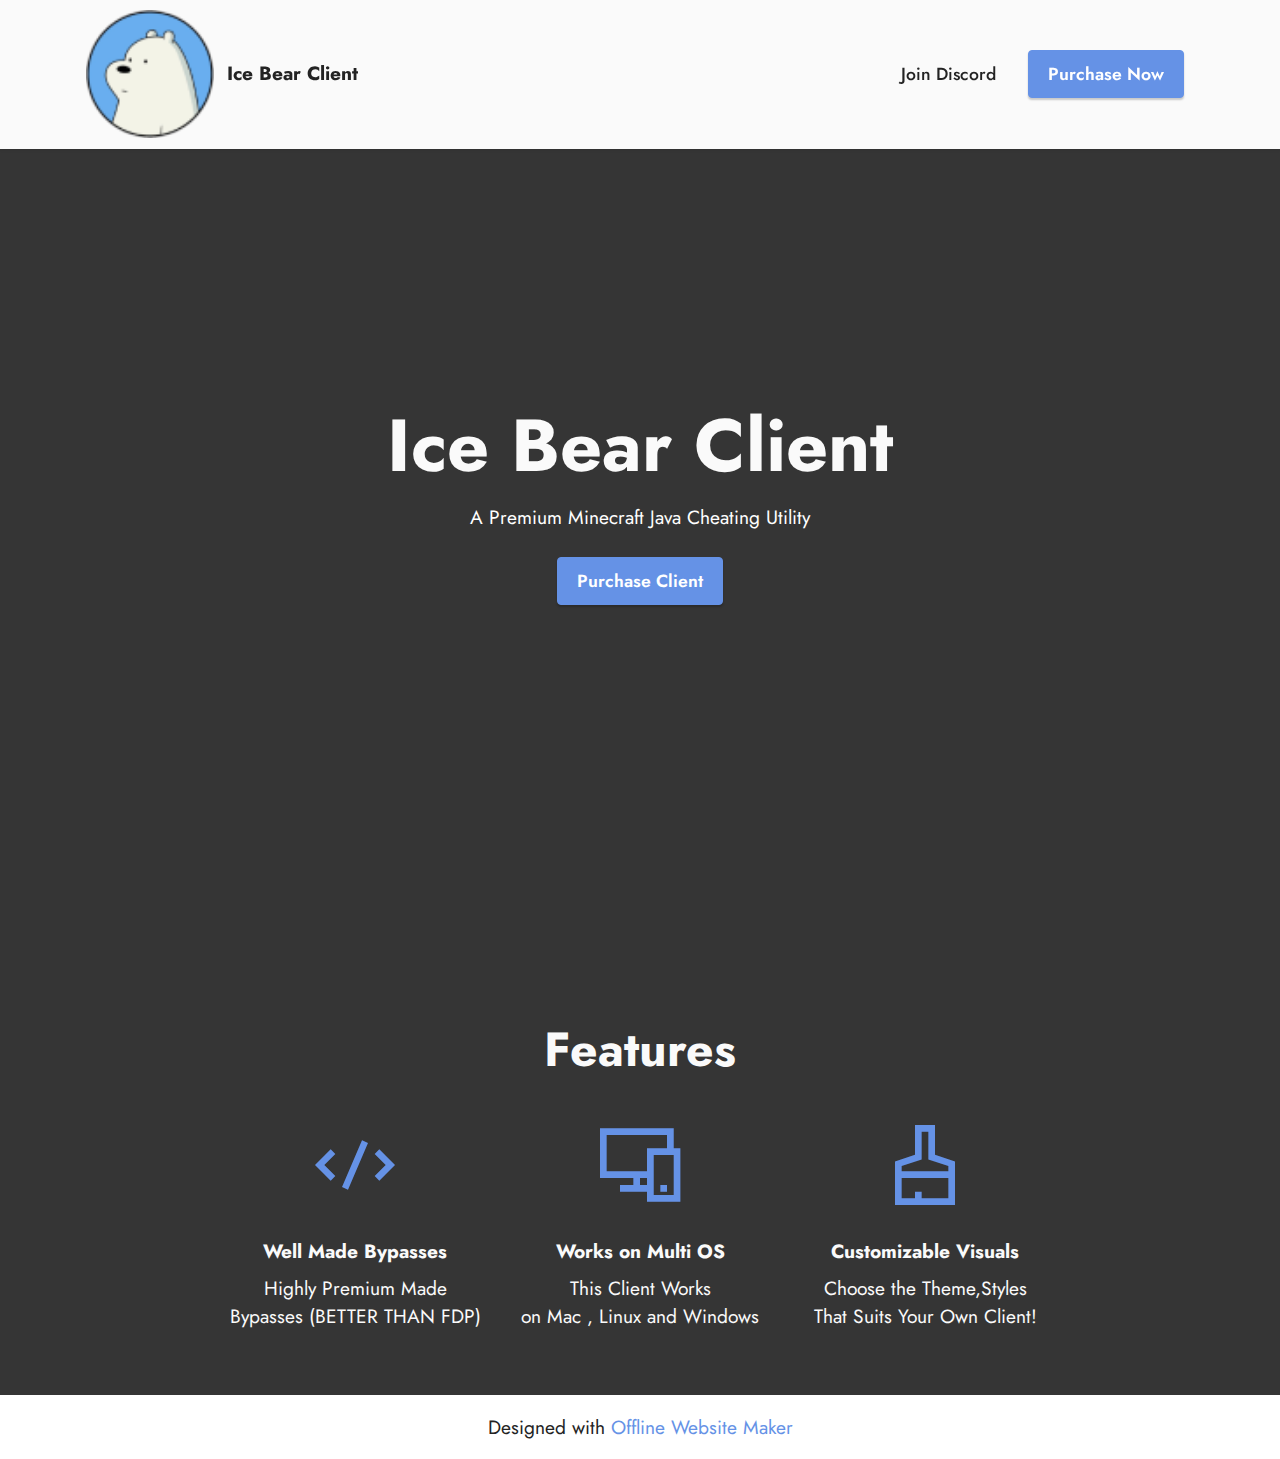
==== index.html @ 36e54847 "Version 1" ====
<!DOCTYPE html>
<html  >
<head>
  <!-- Site made with Mobirise Website Builder v5.7.12, https://mobirise.com -->
  <meta charset="UTF-8">
  <meta http-equiv="X-UA-Compatible" content="IE=edge">
  <meta name="generator" content="Mobirise v5.7.12, mobirise.com">
  <meta name="viewport" content="width=device-width, initial-scale=1, minimum-scale=1">
  <link rel="shortcut icon" href="assets/images/56476691-73x73.png" type="image/x-icon">
  <meta name="description" content="">
  
  
  <title>Home</title>
  <link rel="stylesheet" href="assets/web/assets/mobirise-icons2/mobirise2.css">
  <link rel="stylesheet" href="assets/bootstrap/css/bootstrap.min.css">
  <link rel="stylesheet" href="assets/bootstrap/css/bootstrap-grid.min.css">
  <link rel="stylesheet" href="assets/bootstrap/css/bootstrap-reboot.min.css">
  <link rel="stylesheet" href="assets/dropdown/css/style.css">
  <link rel="stylesheet" href="assets/socicon/css/styles.css">
  <link rel="stylesheet" href="assets/theme/css/style.css">
  <link rel="preload" href="https://fonts.googleapis.com/css?family=Jost:100,200,300,400,500,600,700,800,900,100i,200i,300i,400i,500i,600i,700i,800i,900i&display=swap" as="style" onload="this.onload=null;this.rel='stylesheet'">
  <noscript><link rel="stylesheet" href="https://fonts.googleapis.com/css?family=Jost:100,200,300,400,500,600,700,800,900,100i,200i,300i,400i,500i,600i,700i,800i,900i&display=swap"></noscript>
  <link rel="preload" as="style" href="assets/mobirise/css/mbr-additional.css"><link rel="stylesheet" href="assets/mobirise/css/mbr-additional.css" type="text/css">

  
  
  
</head>
<body>
  
  <section data-bs-version="5.1" class="menu menu2 cid-tvwC6hhgMy" once="menu" id="menu2-0">
    
    <nav class="navbar navbar-dropdown navbar-fixed-top navbar-expand-lg">
        <div class="container">
            <div class="navbar-brand">
                <span class="navbar-logo">
                    <a href="https://mobiri.se">
                        <img src="assets/images/56476691-73x73.png" alt="Mobirise Website Builder" style="height: 8rem;">
                    </a>
                </span>
                <span class="navbar-caption-wrap"><a class="navbar-caption text-black display-7" href="https://mobiri.se">Ice Bear Client</a></span>
            </div>
            <button class="navbar-toggler" type="button" data-toggle="collapse" data-bs-toggle="collapse" data-target="#navbarSupportedContent" data-bs-target="#navbarSupportedContent" aria-controls="navbarNavAltMarkup" aria-expanded="false" aria-label="Toggle navigation">
                <div class="hamburger">
                    <span></span>
                    <span></span>
                    <span></span>
                    <span></span>
                </div>
            </button>
            <div class="collapse navbar-collapse" id="navbarSupportedContent">
                <ul class="navbar-nav nav-dropdown" data-app-modern-menu="true"><li class="nav-item"><a class="nav-link link text-black text-primary display-4" href="https://discord.gg/3UrEkj6vFE">Join Discord</a>
                    </li></ul>
                
                <div class="navbar-buttons mbr-section-btn"><a class="btn btn-primary display-4" href="https://discord.gg/3UrEkj6vFE">Purchase Now</a></div>
            </div>
        </div>
    </nav>
</section>

<section data-bs-version="5.1" class="header4 cid-tvwCcwuKsb mbr-fullscreen" id="header4-1">

    
    
    <div class="container">
        <div class="row">
            <div class="content-wrap">
                <h1 class="mbr-section-title mbr-fonts-style mbr-white mb-3 display-1"><strong>Ice Bear Client</strong></h1>
                
                <p class="mbr-fonts-style mbr-text mbr-white mb-3 display-7">A Premium Minecraft Java Cheating Utility</p>

                <div class="mbr-section-btn"><a class="btn btn-primary display-4" href="https://discord.gg/3UrEkj6vFE">Purchase Client</a></div>
            </div>
        </div>
    </div>
</section>

<section data-bs-version="5.1" class="features1 cid-tvzM3BUqfu" id="features1-4">
    

    
    
    <div class="container">
        <div class="row">
            <div class="col-12 col-lg-9">
                <h3 class="mbr-section-title mbr-fonts-style align-center mb-0 display-2">
                    <strong>Features</strong></h3>
                
            </div>
        </div>
        <div class="row">
            <div class="card col-12 col-md-6 col-lg-3">
                <div class="card-wrapper">
                    <div class="card-box align-center">
                        <div class="iconfont-wrapper">
                            <span class="mbr-iconfont mobi-mbri-code mobi-mbri"></span>
                        </div>
                        <h5 class="card-title mbr-fonts-style display-7"><strong>Well Made Bypasses</strong></h5>
                        <p class="card-text mbr-fonts-style display-7">Highly Premium Made<br>Bypasses (BETTER THAN FDP)</p>
                    </div>
                </div>
            </div>
            <div class="card col-12 col-md-6 col-lg-3">
                <div class="card-wrapper">
                    <div class="card-box align-center">
                        <div class="iconfont-wrapper">
                            <span class="mbr-iconfont mobi-mbri-responsive-2 mobi-mbri"></span>
                        </div>
                        <h5 class="card-title mbr-fonts-style display-7"><strong>Works on Multi OS</strong></h5>
                        <p class="card-text mbr-fonts-style display-7">This Client Works<br>on Mac , Linux and Windows<br></p>
                    </div>
                </div>
            </div>
            <div class="card col-12 col-md-6 col-lg-3">
                <div class="card-wrapper">
                    <div class="card-box align-center">
                        <div class="iconfont-wrapper">
                            <span class="mbr-iconfont mobi-mbri-website-theme-2 mobi-mbri"></span>
                        </div>
                        <h5 class="card-title mbr-fonts-style display-7"><strong>Customizable Visuals</strong></h5>
                        <p class="card-text mbr-fonts-style display-7">Choose the Theme,Styles<br>That Suits Your Own Client!</p>
                    </div>
                </div>
            </div>
            
        </div>
    </div>
</section><section class="display-7" style="padding: 0;align-items: center;justify-content: center;flex-wrap: wrap;    align-content: center;display: flex;position: relative;height: 4rem;"><a href="https://mobiri.se/" style="flex: 1 1;height: 4rem;position: absolute;width: 100%;z-index: 1;"><img alt="" style="height: 4rem;" src="[data-uri]"></a><p style="margin: 0;text-align: center;" class="display-7">Designed with &#8204;</p><a style="z-index:1" href="https://mobirise.com/offline-website-builder.html">Offline Website Maker</a></section><script src="assets/bootstrap/js/bootstrap.bundle.min.js"></script>  <script src="assets/smoothscroll/smooth-scroll.js"></script>  <script src="assets/ytplayer/index.js"></script>  <script src="assets/dropdown/js/navbar-dropdown.js"></script>  <script src="assets/theme/js/script.js"></script>  
  
  
</body>
</html>
---- assets/web/assets/mobirise-icons2/mobirise2.css ----
@font-face {
  font-family: 'Moririse2';
  font-display: swap;
  src:  url('mobirise2.eot?f2bix4');
  src:  url('mobirise2.eot?f2bix4#iefix') format('embedded-opentype'),
    url('mobirise2.ttf?f2bix4') format('truetype'),
    url('mobirise2.woff?f2bix4') format('woff'),
    url('mobirise2.svg?f2bix4#mobirise2') format('svg');
  font-weight: normal;
  font-style: normal;
}

[class^="mobi-"], [class*=" mobi-"] {
  /* use !important to prevent issues with browser extensions that change fonts */
  font-family: 'Moririse2' !important;
  speak: none;
  font-style: normal;
  font-weight: normal;
  font-variant: normal;
  text-transform: none;
  line-height: 1;

  /* Better Font Rendering =========== */
  -webkit-font-smoothing: antialiased;
  -moz-osx-font-smoothing: grayscale;
}

.mobi-mbri-add-submenu:before {
  content: "\e900";
}
.mobi-mbri-alert:before {
  content: "\e901";
}
.mobi-mbri-align-center:before {
  content: "\e902";
}
.mobi-mbri-align-justify:before {
  content: "\e903";
}
.mobi-mbri-align-left:before {
  content: "\e904";
}
.mobi-mbri-align-right:before {
  content: "\e905";
}
.mobi-mbri-android:before {
  content: "\e906";
}
.mobi-mbri-apple:before {
  content: "\e907";
}
.mobi-mbri-arrow-down:before {
  content: "\e908";
}
.mobi-mbri-arrow-next:before {
  content: "\e909";
}
.mobi-mbri-arrow-prev:before {
  content: "\e90a";
}
.mobi-mbri-arrow-up:before {
  content: "\e90b";
}
.mobi-mbri-bold:before {
  content: "\e90c";
}
.mobi-mbri-bookmark:before {
  content: "\e90d";
}
.mobi-mbri-bootstrap:before {
  content: "\e90e";
}
.mobi-mbri-briefcase:before {
  content: "\e90f";
}
.mobi-mbri-browse:before {
  content: "\e910";
}
.mobi-mbri-bulleted-list:before {
  content: "\e911";
}
.mobi-mbri-calendar:before {
  content: "\e912";
}
.mobi-mbri-camera:before {
  content: "\e913";
}
.mobi-mbri-cart-add:before {
  content: "\e914";
}
.mobi-mbri-cart-full:before {
  content: "\e915";
}
.mobi-mbri-cash:before {
  content: "\e916";
}
.mobi-mbri-change-style:before {
  content: "\e917";
}
.mobi-mbri-chat:before {
  content: "\e918";
}
.mobi-mbri-clock:before {
  content: "\e919";
}
.mobi-mbri-close:before {
  content: "\e91a";
}
.mobi-mbri-cloud:before {
  content: "\e91b";
}
.mobi-mbri-code:before {
  content: "\e91c";
}
.mobi-mbri-contact-form:before {
  content: "\e91d";
}
.mobi-mbri-credit-card:before {
  content: "\e91e";
}
.mobi-mbri-cursor-click:before {
  content: "\e91f";
}
.mobi-mbri-cust-feedback:before {
  content: "\e920";
}
.mobi-mbri-database:before {
  content: "\e921";
}
.mobi-mbri-delivery:before {
  content: "\e922";
}
.mobi-mbri-desktop:before {
  content: "\e923";
}
.mobi-mbri-devices:before {
  content: "\e924";
}
.mobi-mbri-down:before {
  content: "\e925";
}
.mobi-mbri-download-2:before {
  content: "\e926";
}
.mobi-mbri-download:before {
  content: "\e927";
}
.mobi-mbri-drag-n-drop-2:before {
  content: "\e928";
}
.mobi-mbri-drag-n-drop:before {
  content: "\e929";
}
.mobi-mbri-edit-2:before {
  content: "\e92a";
}
.mobi-mbri-edit:before {
  content: "\e92b";
}
.mobi-mbri-error:before {
  content: "\e92c";
}
.mobi-mbri-extension:before {
  content: "\e92d";
}
.mobi-mbri-features:before {
  content: "\e92e";
}
.mobi-mbri-file:before {
  content: "\e92f";
}
.mobi-mbri-flag:before {
  content: "\e930";
}
.mobi-mbri-folder:before {
  content: "\e931";
}
.mobi-mbri-gift:before {
  content: "\e932";
}
.mobi-mbri-github:before {
  content: "\e933";
}
.mobi-mbri-globe-2:before {
  content: "\e934";
}
.mobi-mbri-globe:before {
  content: "\e935";
}
.mobi-mbri-growing-chart:before {
  content: "\e936";
}
.mobi-mbri-hearth:before {
  content: "\e937";
}
.mobi-mbri-help:before {
  content: "\e938";
}
.mobi-mbri-home:before {
  content: "\e939";
}
.mobi-mbri-hot-cup:before {
  content: "\e93a";
}
.mobi-mbri-idea:before {
  content: "\e93b";
}
.mobi-mbri-image-gallery:before {
  content: "\e93c";
}
.mobi-mbri-image-slider:before {
  content: "\e93d";
}
.mobi-mbri-info:before {
  content: "\e93e";
}
.mobi-mbri-italic:before {
  content: "\e93f";
}
.mobi-mbri-key:before {
  content: "\e940";
}
.mobi-mbri-laptop:before {
  content: "\e941";
}
.mobi-mbri-layers:before {
  content: "\e942";
}
.mobi-mbri-left-right:before {
  content: "\e943";
}
.mobi-mbri-left:before {
  content: "\e944";
}
.mobi-mbri-letter:before {
  content: "\e945";
}
.mobi-mbri-like:before {
  content: "\e946";
}
.mobi-mbri-link:before {
  content: "\e947";
}
.mobi-mbri-lock:before {
  content: "\e948";
}
.mobi-mbri-login:before {
  content: "\e949";
}
.mobi-mbri-logout:before {
  content: "\e94a";
}
.mobi-mbri-magic-stick:before {
  content: "\e94b";
}
.mobi-mbri-map-pin:before {
  content: "\e94c";
}
.mobi-mbri-menu:before {
  content: "\e94d";
}
.mobi-mbri-mobile-2:before {
  content: "\e94e";
}
.mobi-mbri-mobile-horizontal:before {
  content: "\e94f";
}
.mobi-mbri-mobile:before {
  content: "\e950";
}
.mobi-mbri-mobirise:before {
  content: "\e951";
}
.mobi-mbri-more-horizontal:before {
  content: "\e952";
}
.mobi-mbri-more-vertical:before {
  content: "\e953";
}
.mobi-mbri-music:before {
  content: "\e954";
}
.mobi-mbri-new-file:before {
  content: "\e955";
}
.mobi-mbri-numbered-list:before {
  content: "\e956";
}
.mobi-mbri-opened-folder:before {
  content: "\e957";
}
.mobi-mbri-pages:before {
  content: "\e958";
}
.mobi-mbri-paper-plane:before {
  content: "\e959";
}
.mobi-mbri-paperclip:before {
  content: "\e95a";
}
.mobi-mbri-phone:before {
  content: "\e95b";
}
.mobi-mbri-photo:before {
  content: "\e95c";
}
.mobi-mbri-photos:before {
  content: "\e95d";
}
.mobi-mbri-pin:before {
  content: "\e95e";
}
.mobi-mbri-play:before {
  content: "\e95f";
}
.mobi-mbri-plus:before {
  content: "\e960";
}
.mobi-mbri-preview:before {
  content: "\e961";
}
.mobi-mbri-print:before {
  content: "\e962";
}
.mobi-mbri-protect:before {
  content: "\e963";
}
.mobi-mbri-question:before {
  content: "\e964";
}
.mobi-mbri-quote-left:before {
  content: "\e965";
}
.mobi-mbri-quote-right:before {
  content: "\e966";
}
.mobi-mbri-redo:before {
  content: "\e967";
}
.mobi-mbri-refresh:before {
  content: "\e968";
}
.mobi-mbri-responsive-2:before {
  content: "\e969";
}
.mobi-mbri-responsive:before {
  content: "\e96a";
}
.mobi-mbri-right:before {
  content: "\e96b";
}
.mobi-mbri-rocket:before {
  content: "\e96c";
}
.mobi-mbri-sad-face:before {
  content: "\e96d";
}
.mobi-mbri-sale:before {
  content: "\e96e";
}
.mobi-mbri-save:before {
  content: "\e96f";
}
.mobi-mbri-search:before {
  content: "\e970";
}
.mobi-mbri-setting-2:before {
  content: "\e971";
}
.mobi-mbri-setting-3:before {
  content: "\e972";
}
.mobi-mbri-setting:before {
  content: "\e973";
}
.mobi-mbri-share:before {
  content: "\e974";
}
.mobi-mbri-shopping-bag:before {
  content: "\e975";
}
.mobi-mbri-shopping-basket:before {
  content: "\e976";
}
.mobi-mbri-shopping-cart:before {
  content: "\e977";
}
.mobi-mbri-sites:before {
  content: "\e978";
}
.mobi-mbri-smile-face:before {
  content: "\e979";
}
.mobi-mbri-speed:before {
  content: "\e97a";
}
.mobi-mbri-star:before {
  content: "\e97b";
}
.mobi-mbri-success:before {
  content: "\e97c";
}
.mobi-mbri-sun:before {
  content: "\e97d";
}
.mobi-mbri-sun2:before {
  content: "\e97e";
}
.mobi-mbri-tablet-vertical:before {
  content: "\e97f";
}
.mobi-mbri-tablet:before {
  content: "\e980";
}
.mobi-mbri-target:before {
  content: "\e981";
}
.mobi-mbri-timer:before {
  content: "\e982";
}
.mobi-mbri-to-ftp:before {
  content: "\e983";
}
.mobi-mbri-to-local-drive:before {
  content: "\e984";
}
.mobi-mbri-touch-swipe:before {
  content: "\e985";
}
.mobi-mbri-touch:before {
  content: "\e986";
}
.mobi-mbri-trash:before {
  content: "\e987";
}
.mobi-mbri-underline:before {
  content: "\e988";
}
.mobi-mbri-undo:before {
  content: "\e989";
}
.mobi-mbri-unlink:before {
  content: "\e98a";
}
.mobi-mbri-unlock:before {
  content: "\e98b";
}
.mobi-mbri-up-down:before {
  content: "\e98c";
}
.mobi-mbri-up:before {
  content: "\e98d";
}
.mobi-mbri-update:before {
  content: "\e98e";
}
.mobi-mbri-upload-2:before {
  content: "\e98f";
}
.mobi-mbri-upload:before {
  content: "\e990";
}
.mobi-mbri-user-2:before {
  content: "\e991";
}
.mobi-mbri-user:before {
  content: "\e992";
}
.mobi-mbri-users:before {
  content: "\e993";
}
.mobi-mbri-video-play:before {
  content: "\e994";
}
.mobi-mbri-video:before {
  content: "\e995";
}
.mobi-mbri-watch:before {
  content: "\e996";
}
.mobi-mbri-website-theme-2:before {
  content: "\e997";
}
.mobi-mbri-website-theme:before {
  content: "\e998";
}
.mobi-mbri-wifi:before {
  content: "\e999";
}
.mobi-mbri-windows:before {
  content: "\e99a";
}
.mobi-mbri-zoom-in:before {
  content: "\e99b";
}
.mobi-mbri-zoom-out:before {
  content: "\e99c";
}
---- assets/dropdown/css/style.css ----
.navbar-dropdown {
  left: 0;
  padding: 0;
  position: absolute;
  right: 0;
  top: 0;
  transition: all 0.45s ease;
  z-index: 1030;
  background: #282828; }
  .navbar-dropdown .navbar-logo {
    margin-right: 0.8rem;
    transition: margin 0.3s ease-in-out;
    vertical-align: middle; }
    .navbar-dropdown .navbar-logo img {
      height: 3.125rem;
      transition: all 0.3s ease-in-out; }
    .navbar-dropdown .navbar-logo.mbr-iconfont {
      font-size: 3.125rem;
      line-height: 3.125rem; }
  .navbar-dropdown .navbar-caption {
    font-weight: 700;
    white-space: normal;
    vertical-align: -4px;
    line-height: 3.125rem !important; }
    .navbar-dropdown .navbar-caption, .navbar-dropdown .navbar-caption:hover {
      color: inherit;
      text-decoration: none; }
  .navbar-dropdown .mbr-iconfont + .navbar-caption {
    vertical-align: -1px; }
  .navbar-dropdown.navbar-fixed-top {
    position: fixed; }
  .navbar-dropdown .navbar-brand span {
    vertical-align: -4px; }
  .navbar-dropdown.bg-color.transparent {
    background: none; }
  .navbar-dropdown.navbar-short .navbar-brand {
    padding: 0.625rem 0; }
    .navbar-dropdown.navbar-short .navbar-brand span {
      vertical-align: -1px; }
  .navbar-dropdown.navbar-short .navbar-caption {
    line-height: 2.375rem !important;
    vertical-align: -2px; }
  .navbar-dropdown.navbar-short .navbar-logo {
    margin-right: 0.5rem; }
    .navbar-dropdown.navbar-short .navbar-logo img {
      height: 2.375rem; }
    .navbar-dropdown.navbar-short .navbar-logo.mbr-iconfont {
      font-size: 2.375rem;
      line-height: 2.375rem; }
  .navbar-dropdown.navbar-short .mbr-table-cell {
    height: 3.625rem; }
  .navbar-dropdown .navbar-close {
    left: 0.6875rem;
    position: fixed;
    top: 0.75rem;
    z-index: 1000; }
  .navbar-dropdown .hamburger-icon {
    content: "";
    display: inline-block;
    vertical-align: middle;
    width: 16px;
    -webkit-box-shadow: 0 -6px 0 1px #282828,0 0 0 1px #282828,0 6px 0 1px #282828;
    -moz-box-shadow: 0 -6px 0 1px #282828,0 0 0 1px #282828,0 6px 0 1px #282828;
    box-shadow: 0 -6px 0 1px #282828,0 0 0 1px #282828,0 6px 0 1px #282828; }

.dropdown-menu .dropdown-toggle[data-toggle="dropdown-submenu"]::after {
  border-bottom: 0.35em solid transparent;
  border-left: 0.35em solid;
  border-right: 0;
  border-top: 0.35em solid transparent;
  margin-left: 0.3rem; }

.dropdown-menu .dropdown-item:focus {
  outline: 0; }

.nav-dropdown {
  font-size: 0.75rem;
  font-weight: 500;
  height: auto !important; }
  .nav-dropdown .nav-btn {
    padding-left: 1rem; }
  .nav-dropdown .link {
    margin: .667em 1.667em;
    font-weight: 500;
    padding: 0;
    transition: color .2s ease-in-out; }
    .nav-dropdown .link.dropdown-toggle {
      margin-right: 2.583em; }
      .nav-dropdown .link.dropdown-toggle::after {
        margin-left: .25rem;
        border-top: 0.35em solid;
        border-right: 0.35em solid transparent;
        border-left: 0.35em solid transparent;
        border-bottom: 0; }
      .nav-dropdown .link.dropdown-toggle[aria-expanded="true"] {
        margin: 0;
        padding: 0.667em 3.263em  0.667em 1.667em; }
  .nav-dropdown .link::after,
  .nav-dropdown .dropdown-item::after {
    color: inherit; }
  .nav-dropdown .btn {
    font-size: 0.75rem;
    font-weight: 700;
    letter-spacing: 0;
    margin-bottom: 0;
    padding-left: 1.25rem;
    padding-right: 1.25rem; }
  .nav-dropdown .dropdown-menu {
    border-radius: 0;
    border: 0;
    left: 0;
    margin: 0;
    padding-bottom: 1.25rem;
    padding-top: 1.25rem;
    position: relative; }
  .nav-dropdown .dropdown-submenu {
    margin-left: 0.125rem;
    top: 0; }
  .nav-dropdown .dropdown-item {
    font-weight: 500;
    line-height: 2;
    padding: 0.3846em 4.615em 0.3846em 1.5385em;
    position: relative;
    transition: color .2s ease-in-out, background-color .2s ease-in-out; }
    .nav-dropdown .dropdown-item::after {
      margin-top: -0.3077em;
      position: absolute;
      right: 1.1538em;
      top: 50%; }
    .nav-dropdown .dropdown-item:focus, .nav-dropdown .dropdown-item:hover {
      background: none; }

@media (max-width: 767px) {
  .nav-dropdown.navbar-toggleable-sm {
    bottom: 0;
    display: none;
    left: 0;
    overflow-x: hidden;
    position: fixed;
    top: 0;
    transform: translateX(-100%);
    -ms-transform: translateX(-100%);
    -webkit-transform: translateX(-100%);
    width: 18.75rem;
    z-index: 999; } }
.nav-dropdown.navbar-toggleable-xl {
  bottom: 0;
  display: none;
  left: 0;
  overflow-x: hidden;
  position: fixed;
  top: 0;
  transform: translateX(-100%);
  -ms-transform: translateX(-100%);
  -webkit-transform: translateX(-100%);
  width: 18.75rem;
  z-index: 999; }

.nav-dropdown-sm {
  display: block !important;
  overflow-x: hidden;
  overflow: auto;
  padding-top: 3.875rem; }
  .nav-dropdown-sm::after {
    content: "";
    display: block;
    height: 3rem;
    width: 100%; }
  .nav-dropdown-sm.collapse.in ~ .navbar-close {
    display: block !important; }
  .nav-dropdown-sm.collapsing, .nav-dropdown-sm.collapse.in {
    transform: translateX(0);
    -ms-transform: translateX(0);
    -webkit-transform: translateX(0);
    transition: all 0.25s ease-out;
    -webkit-transition: all 0.25s ease-out;
    background: #282828; }
  .nav-dropdown-sm.collapsing[aria-expanded="false"] {
    transform: translateX(-100%);
    -ms-transform: translateX(-100%);
    -webkit-transform: translateX(-100%); }
  .nav-dropdown-sm .nav-item {
    display: block;
    margin-left: 0 !important;
    padding-left: 0; }
  .nav-dropdown-sm .link,
  .nav-dropdown-sm .dropdown-item {
    border-top: 1px dotted rgba(255, 255, 255, 0.1);
    font-size: 0.8125rem;
    line-height: 1.6;
    margin: 0 !important;
    padding: 0.875rem 2.4rem 0.875rem 1.5625rem !important;
    position: relative;
    white-space: normal; }
    .nav-dropdown-sm .link:focus, .nav-dropdown-sm .link:hover,
    .nav-dropdown-sm .dropdown-item:focus,
    .nav-dropdown-sm .dropdown-item:hover {
      background: rgba(0, 0, 0, 0.2) !important;
      color: #c0a375; }
  .nav-dropdown-sm .nav-btn {
    position: relative;
    padding: 1.5625rem 1.5625rem 0 1.5625rem; }
    .nav-dropdown-sm .nav-btn::before {
      border-top: 1px dotted rgba(255, 255, 255, 0.1);
      content: "";
      left: 0;
      position: absolute;
      top: 0;
      width: 100%; }
    .nav-dropdown-sm .nav-btn + .nav-btn {
      padding-top: 0.625rem; }
      .nav-dropdown-sm .nav-btn + .nav-btn::before {
        display: none; }
  .nav-dropdown-sm .btn {
    padding: 0.625rem 0; }
  .nav-dropdown-sm .dropdown-toggle[data-toggle="dropdown-submenu"]::after {
    margin-left: .25rem;
    border-top: 0.35em solid;
    border-right: 0.35em solid transparent;
    border-left: 0.35em solid transparent;
    border-bottom: 0; }
  .nav-dropdown-sm .dropdown-toggle[data-toggle="dropdown-submenu"][aria-expanded="true"]::after {
    border-top: 0;
    border-right: 0.35em solid transparent;
    border-left: 0.35em solid transparent;
    border-bottom: 0.35em solid; }
  .nav-dropdown-sm .dropdown-menu {
    margin: 0;
    padding: 0;
    position: relative;
    top: 0;
    left: 0;
    width: 100%;
    border: 0;
    float: none;
    border-radius: 0;
    background: none; }
  .nav-dropdown-sm .dropdown-submenu {
    left: 100%;
    margin-left: 0.125rem;
    margin-top: -1.25rem;
    top: 0; }

.navbar-toggleable-sm .nav-dropdown .dropdown-menu {
  position: absolute; }

.navbar-toggleable-sm .nav-dropdown .dropdown-submenu {
  left: 100%;
  margin-left: 0.125rem;
  margin-top: -1.25rem;
  top: 0; }

.navbar-toggleable-sm.opened .nav-dropdown .dropdown-menu {
  position: relative; }

.navbar-toggleable-sm.opened .nav-dropdown .dropdown-submenu {
  left: 0;
  margin-left: 00rem;
  margin-top: 0rem;
  top: 0; }

.is-builder .nav-dropdown.collapsing {
  transition: none !important; }
---- assets/socicon/css/styles.css ----
@charset "UTF-8";

@font-face {
  font-family: 'Socicon';
  src:  url('../fonts/socicon.eot');
  src:  url('../fonts/socicon.eot?#iefix') format('embedded-opentype'),
    url('../fonts/socicon.woff2') format('woff2'),
    url('../fonts/socicon.ttf') format('truetype'),
    url('../fonts/socicon.woff') format('woff'),
    url('../fonts/socicon.svg#socicon') format('svg');
  font-weight: normal;
  font-style: normal;
  font-display: swap;
}

[data-icon]:before {
  font-family: "socicon" !important;
  content: attr(data-icon);
  font-style: normal !important;
  font-weight: normal !important;
  font-variant: normal !important;
  text-transform: none !important;
  speak: none;
  line-height: 1;
  -webkit-font-smoothing: antialiased;
  -moz-osx-font-smoothing: grayscale;
}

[class^="socicon-"], [class*=" socicon-"] {
  /* use !important to prevent issues with browser extensions that change fonts */
  font-family: 'Socicon' !important;
  speak: none;
  font-style: normal;
  font-weight: normal;
  font-variant: normal;
  text-transform: none;
  line-height: 1;

  /* Better Font Rendering =========== */
  -webkit-font-smoothing: antialiased;
  -moz-osx-font-smoothing: grayscale;
}

.socicon-eitaa:before {
  content: "\e97c";
}
.socicon-soroush:before {
  content: "\e97d";
}
.socicon-bale:before {
  content: "\e97e";
}
.socicon-zazzle:before {
  content: "\e97b";
}
.socicon-society6:before {
  content: "\e97a";
}
.socicon-redbubble:before {
  content: "\e979";
}
.socicon-avvo:before {
  content: "\e978";
}
.socicon-stitcher:before {
  content: "\e977";
}
.socicon-googlehangouts:before {
  content: "\e974";
}
.socicon-dlive:before {
  content: "\e975";
}
.socicon-vsco:before {
  content: "\e976";
}
.socicon-flipboard:before {
  content: "\e973";
}
.socicon-ubuntu:before {
  content: "\e958";
}
.socicon-artstation:before {
  content: "\e959";
}
.socicon-invision:before {
  content: "\e95a";
}
.socicon-torial:before {
  content: "\e95b";
}
.socicon-collectorz:before {
  content: "\e95c";
}
.socicon-seenthis:before {
  content: "\e95d";
}
.socicon-googleplaymusic:before {
  content: "\e95e";
}
.socicon-debian:before {
  content: "\e95f";
}
.socicon-filmfreeway:before {
  content: "\e960";
}
.socicon-gnome:before {
  content: "\e961";
}
.socicon-itchio:before {
  content: "\e962";
}
.socicon-jamendo:before {
  content: "\e963";
}
.socicon-mix:before {
  content: "\e964";
}
.socicon-sharepoint:before {
  content: "\e965";
}
.socicon-tinder:before {
  content: "\e966";
}
.socicon-windguru:before {
  content: "\e967";
}
.socicon-cdbaby:before {
  content: "\e968";
}
.socicon-elementaryos:before {
  content: "\e969";
}
.socicon-stage32:before {
  content: "\e96a";
}
.socicon-tiktok:before {
  content: "\e96b";
}
.socicon-gitter:before {
  content: "\e96c";
}
.socicon-letterboxd:before {
  content: "\e96d";
}
.socicon-threema:before {
  content: "\e96e";
}
.socicon-splice:before {
  content: "\e96f";
}
.socicon-metapop:before {
  content: "\e970";
}
.socicon-naver:before {
  content: "\e971";
}
.socicon-remote:before {
  content: "\e972";
}
.socicon-internet:before {
  content: "\e957";
}
.socicon-moddb:before {
  content: "\e94b";
}
.socicon-indiedb:before {
  content: "\e94c";
}
.socicon-traxsource:before {
  content: "\e94d";
}
.socicon-gamefor:before {
  content: "\e94e";
}
.socicon-pixiv:before {
  content: "\e94f";
}
.socicon-myanimelist:before {
  content: "\e950";
}
.socicon-blackberry:before {
  content: "\e951";
}
.socicon-wickr:before {
  content: "\e952";
}
.socicon-spip:before {
  content: "\e953";
}
.socicon-napster:before {
  content: "\e954";
}
.socicon-beatport:before {
  content: "\e955";
}
.socicon-hackerone:before {
  content: "\e956";
}
.socicon-hackernews:before {
  content: "\e946";
}
.socicon-smashwords:before {
  content: "\e947";
}
.socicon-kobo:before {
  content: "\e948";
}
.socicon-bookbub:before {
  content: "\e949";
}
.socicon-mailru:before {
  content: "\e94a";
}
.socicon-gitlab:before {
  content: "\e945";
}
.socicon-instructables:before {
  content: "\e944";
}
.socicon-portfolio:before {
  content: "\e943";
}
.socicon-codered:before {
  content: "\e940";
}
.socicon-origin:before {
  content: "\e941";
}
.socicon-nextdoor:before {
  content: "\e942";
}
.socicon-udemy:before {
  content: "\e93f";
}
.socicon-livemaster:before {
  content: "\e93e";
}
.socicon-crunchbase:before {
  content: "\e93b";
}
.socicon-homefy:before {
  content: "\e93c";
}
.socicon-calendly:before {
  content: "\e93d";
}
.socicon-realtor:before {
  content: "\e90f";
}
.socicon-tidal:before {
  content: "\e910";
}
.socicon-qobuz:before {
  content: "\e911";
}
.socicon-natgeo:before {
  content: "\e912";
}
.socicon-mastodon:before {
  content: "\e913";
}
.socicon-unsplash:before {
  content: "\e914";
}
.socicon-homeadvisor:before {
  content: "\e915";
}
.socicon-angieslist:before {
  content: "\e916";
}
.socicon-codepen:before {
  content: "\e917";
}
.socicon-slack:before {
  content: "\e918";
}
.socicon-openaigym:before {
  content: "\e919";
}
.socicon-logmein:before {
  content: "\e91a";
}
.socicon-fiverr:before {
  content: "\e91b";
}
.socicon-gotomeeting:before {
  content: "\e91c";
}
.socicon-aliexpress:before {
  content: "\e91d";
}
.socicon-guru:before {
  content: "\e91e";
}
.socicon-appstore:before {
  content: "\e91f";
}
.socicon-homes:before {
  content: "\e920";
}
.socicon-zoom:before {
  content: "\e921";
}
.socicon-alibaba:before {
  content: "\e922";
}
.socicon-craigslist:before {
  content: "\e923";
}
.socicon-wix:before {
  content: "\e924";
}
.socicon-redfin:before {
  content: "\e925";
}
.socicon-googlecalendar:before {
  content: "\e926";
}
.socicon-shopify:before {
  content: "\e927";
}
.socicon-freelancer:before {
  content: "\e928";
}
.socicon-seedrs:before {
  content: "\e929";
}
.socicon-bing:before {
  content: "\e92a";
}
.socicon-doodle:before {
  content: "\e92b";
}
.socicon-bonanza:before {
  content: "\e92c";
}
.socicon-squarespace:before {
  content: "\e92d";
}
.socicon-toptal:before {
  content: "\e92e";
}
.socicon-gust:before {
  content: "\e92f";
}
.socicon-ask:before {
  content: "\e930";
}
.socicon-trulia:before {
  content: "\e931";
}
.socicon-loomly:before {
  content: "\e932";
}
.socicon-ghost:before {
  content: "\e933";
}
.socicon-upwork:before {
  content: "\e934";
}
.socicon-fundable:before {
  content: "\e935";
}
.socicon-booking:before {
  content: "\e936";
}
.socicon-googlemaps:before {
  content: "\e937";
}
.socicon-zillow:before {
  content: "\e938";
}
.socicon-niconico:before {
  content: "\e939";
}
.socicon-toneden:before {
  content: "\e93a";
}
.socicon-augment:before {
  content: "\e908";
}
.socicon-bitbucket:before {
  content: "\e909";
}
.socicon-fyuse:before {
  content: "\e90a";
}
.socicon-yt-gaming:before {
  content: "\e90b";
}
.socicon-sketchfab:before {
  content: "\e90c";
}
.socicon-mobcrush:before {
  content: "\e90d";
}
.socicon-microsoft:before {
  content: "\e90e";
}
.socicon-pandora:before {
  content: "\e907";
}
.socicon-messenger:before {
  content: "\e906";
}
.socicon-gamewisp:before {
  content: "\e905";
}
.socicon-bloglovin:before {
  content: "\e904";
}
.socicon-tunein:before {
  content: "\e903";
}
.socicon-gamejolt:before {
  content: "\e901";
}
.socicon-trello:before {
  content: "\e902";
}
.socicon-spreadshirt:before {
  content: "\e900";
}
.socicon-500px:before {
  content: "\e000";
}
.socicon-8tracks:before {
  content: "\e001";
}
.socicon-airbnb:before {
  content: "\e002";
}
.socicon-alliance:before {
  content: "\e003";
}
.socicon-amazon:before {
  content: "\e004";
}
.socicon-amplement:before {
  content: "\e005";
}
.socicon-android:before {
  content: "\e006";
}
.socicon-angellist:before {
  content: "\e007";
}
.socicon-apple:before {
  content: "\e008";
}
.socicon-appnet:before {
  content: "\e009";
}
.socicon-baidu:before {
  content: "\e00a";
}
.socicon-bandcamp:before {
  content: "\e00b";
}
.socicon-battlenet:before {
  content: "\e00c";
}
.socicon-mixer:before {
  content: "\e00d";
}
.socicon-bebee:before {
  content: "\e00e";
}
.socicon-bebo:before {
  content: "\e00f";
}
.socicon-behance:before {
  content: "\e010";
}
.socicon-blizzard:before {
  content: "\e011";
}
.socicon-blogger:before {
  content: "\e012";
}
.socicon-buffer:before {
  content: "\e013";
}
.socicon-chrome:before {
  content: "\e014";
}
.socicon-coderwall:before {
  content: "\e015";
}
.socicon-curse:before {
  content: "\e016";
}
.socicon-dailymotion:before {
  content: "\e017";
}
.socicon-deezer:before {
  content: "\e018";
}
.socicon-delicious:before {
  content: "\e019";
}
.socicon-deviantart:before {
  content: "\e01a";
}
.socicon-diablo:before {
  content: "\e01b";
}
.socicon-digg:before {
  content: "\e01c";
}
.socicon-discord:before {
  content: "\e01d";
}
.socicon-disqus:before {
  content: "\e01e";
}
.socicon-douban:before {
  content: "\e01f";
}
.socicon-draugiem:before {
  content: "\e020";
}
.socicon-dribbble:before {
  content: "\e021";
}
.socicon-drupal:before {
  content: "\e022";
}
.socicon-ebay:before {
  content: "\e023";
}
.socicon-ello:before {
  content: "\e024";
}
.socicon-endomodo:before {
  content: "\e025";
}
.socicon-envato:before {
  content: "\e026";
}
.socicon-etsy:before {
  content: "\e027";
}
.socicon-facebook:before {
  content: "\e028";
}
.socicon-feedburner:before {
  content: "\e029";
}
.socicon-filmweb:before {
  content: "\e02a";
}
.socicon-firefox:before {
  content: "\e02b";
}
.socicon-flattr:before {
  content: "\e02c";
}
.socicon-flickr:before {
  content: "\e02d";
}
.socicon-formulr:before {
  content: "\e02e";
}
.socicon-forrst:before {
  content: "\e02f";
}
.socicon-foursquare:before {
  content: "\e030";
}
.socicon-friendfeed:before {
  content: "\e031";
}
.socicon-github:before {
  content: "\e032";
}
.socicon-goodreads:before {
  content: "\e033";
}
.socicon-google:before {
  content: "\e034";
}
.socicon-googlescholar:before {
  content: "\e035";
}
.socicon-googlegroups:before {
  content: "\e036";
}
.socicon-googlephotos:before {
  content: "\e037";
}
.socicon-googleplus:before {
  content: "\e038";
}
.socicon-grooveshark:before {
  content: "\e039";
}
.socicon-hackerrank:before {
  content: "\e03a";
}
.socicon-hearthstone:before {
  content: "\e03b";
}
.socicon-hellocoton:before {
  content: "\e03c";
}
.socicon-heroes:before {
  content: "\e03d";
}
.socicon-smashcast:before {
  content: "\e03e";
}
.socicon-horde:before {
  content: "\e03f";
}
.socicon-houzz:before {
  content: "\e040";
}
.socicon-icq:before {
  content: "\e041";
}
.socicon-identica:before {
  content: "\e042";
}
.socicon-imdb:before {
  content: "\e043";
}
.socicon-instagram:before {
  content: "\e044";
}
.socicon-issuu:before {
  content: "\e045";
}
.socicon-istock:before {
  content: "\e046";
}
.socicon-itunes:before {
  content: "\e047";
}
.socicon-keybase:before {
  content: "\e048";
}
.socicon-lanyrd:before {
  content: "\e049";
}
.socicon-lastfm:before {
  content: "\e04a";
}
.socicon-line:before {
  content: "\e04b";
}
.socicon-linkedin:before {
  content: "\e04c";
}
.socicon-livejournal:before {
  content: "\e04d";
}
.socicon-lyft:before {
  content: "\e04e";
}
.socicon-macos:before {
  content: "\e04f";
}
.socicon-mail:before {
  content: "\e050";
}
.socicon-medium:before {
  content: "\e051";
}
.socicon-meetup:before {
  content: "\e052";
}
.socicon-mixcloud:before {
  content: "\e053";
}
.socicon-modelmayhem:before {
  content: "\e054";
}
.socicon-mumble:before {
  content: "\e055";
}
.socicon-myspace:before {
  content: "\e056";
}
.socicon-newsvine:before {
  content: "\e057";
}
.socicon-nintendo:before {
  content: "\e058";
}
.socicon-npm:before {
  content: "\e059";
}
.socicon-odnoklassniki:before {
  content: "\e05a";
}
.socicon-openid:before {
  content: "\e05b";
}
.socicon-opera:before {
  content: "\e05c";
}
.socicon-outlook:before {
  content: "\e05d";
}
.socicon-overwatch:before {
  content: "\e05e";
}
.socicon-patreon:before {
  content: "\e05f";
}
.socicon-paypal:before {
  content: "\e060";
}
.socicon-periscope:before {
  content: "\e061";
}
.socicon-persona:before {
  content: "\e062";
}
.socicon-pinterest:before {
  content: "\e063";
}
.socicon-play:before {
  content: "\e064";
}
.socicon-player:before {
  content: "\e065";
}
.socicon-playstation:before {
  content: "\e066";
}
.socicon-pocket:before {
  content: "\e067";
}
.socicon-qq:before {
  content: "\e068";
}
.socicon-quora:before {
  content: "\e069";
}
.socicon-raidcall:before {
  content: "\e06a";
}
.socicon-ravelry:before {
  content: "\e06b";
}
.socicon-reddit:before {
  content: "\e06c";
}
.socicon-renren:before {
  content: "\e06d";
}
.socicon-researchgate:before {
  content: "\e06e";
}
.socicon-residentadvisor:before {
  content: "\e06f";
}
.socicon-reverbnation:before {
  content: "\e070";
}
.socicon-rss:before {
  content: "\e071";
}
.socicon-sharethis:before {
  content: "\e072";
}
.socicon-skype:before {
  content: "\e073";
}
.socicon-slideshare:before {
  content: "\e074";
}
.socicon-smugmug:before {
  content: "\e075";
}
.socicon-snapchat:before {
  content: "\e076";
}
.socicon-songkick:before {
  content: "\e077";
}
.socicon-soundcloud:before {
  content: "\e078";
}
.socicon-spotify:before {
  content: "\e079";
}
.socicon-stackexchange:before {
  content: "\e07a";
}
.socicon-stackoverflow:before {
  content: "\e07b";
}
.socicon-starcraft:before {
  content: "\e07c";
}
.socicon-stayfriends:before {
  content: "\e07d";
}
.socicon-steam:before {
  content: "\e07e";
}
.socicon-storehouse:before {
  content: "\e07f";
}
.socicon-strava:before {
  content: "\e080";
}
.socicon-streamjar:before {
  content: "\e081";
}
.socicon-stumbleupon:before {
  content: "\e082";
}
.socicon-swarm:before {
  content: "\e083";
}
.socicon-teamspeak:before {
  content: "\e084";
}
.socicon-teamviewer:before {
  content: "\e085";
}
.socicon-technorati:before {
  content: "\e086";
}
.socicon-telegram:before {
  content: "\e087";
}
.socicon-tripadvisor:before {
  content: "\e088";
}
.socicon-tripit:before {
  content: "\e089";
}
.socicon-triplej:before {
  content: "\e08a";
}
.socicon-tumblr:before {
  content: "\e08b";
}
.socicon-twitch:before {
  content: "\e08c";
}
.socicon-twitter:before {
  content: "\e08d";
}
.socicon-uber:before {
  content: "\e08e";
}
.socicon-ventrilo:before {
  content: "\e08f";
}
.socicon-viadeo:before {
  content: "\e090";
}
.socicon-viber:before {
  content: "\e091";
}
.socicon-viewbug:before {
  content: "\e092";
}
.socicon-vimeo:before {
  content: "\e093";
}
.socicon-vine:before {
  content: "\e094";
}
.socicon-vkontakte:before {
  content: "\e095";
}
.socicon-warcraft:before {
  content: "\e096";
}
.socicon-wechat:before {
  content: "\e097";
}
.socicon-weibo:before {
  content: "\e098";
}
.socicon-whatsapp:before {
  content: "\e099";
}
.socicon-wikipedia:before {
  content: "\e09a";
}
.socicon-windows:before {
  content: "\e09b";
}
.socicon-wordpress:before {
  content: "\e09c";
}
.socicon-wykop:before {
  content: "\e09d";
}
.socicon-xbox:before {
  content: "\e09e";
}
.socicon-xing:before {
  content: "\e09f";
}
.socicon-yahoo:before {
  content: "\e0a0";
}
.socicon-yammer:before {
  content: "\e0a1";
}
.socicon-yandex:before {
  content: "\e0a2";
}
.socicon-yelp:before {
  content: "\e0a3";
}
.socicon-younow:before {
  content: "\e0a4";
}
.socicon-youtube:before {
  content: "\e0a5";
}
.socicon-zapier:before {
  content: "\e0a6";
}
.socicon-zerply:before {
  content: "\e0a7";
}
.socicon-zomato:before {
  content: "\e0a8";
}
.socicon-zynga:before {
  content: "\e0a9";
}
---- assets/theme/css/style.css ----
@charset "UTF-8";
section {
  background-color: #ffffff;
}

body {
  font-style: normal;
  line-height: 1.5;
  font-weight: 400;
  color: #232323;
  position: relative;
}

button {
  background-color: transparent;
  border-color: transparent;
}

section,
.container,
.container-fluid {
  position: relative;
  word-wrap: break-word;
}

a.mbr-iconfont:hover {
  text-decoration: none;
}

.article .lead p,
.article .lead ul,
.article .lead ol,
.article .lead pre,
.article .lead blockquote {
  margin-bottom: 0;
}

a {
  font-style: normal;
  font-weight: 400;
  cursor: pointer;
}
a, a:hover {
  text-decoration: none;
}

.mbr-section-title {
  font-style: normal;
  line-height: 1.3;
}

.mbr-section-subtitle {
  line-height: 1.3;
}

.mbr-text {
  font-style: normal;
  line-height: 1.7;
}

h1,
h2,
h3,
h4,
h5,
h6,
.display-1,
.display-2,
.display-4,
.display-5,
.display-7,
span,
p,
a {
  line-height: 1;
  word-break: break-word;
  word-wrap: break-word;
  font-weight: 400;
}

b,
strong {
  font-weight: bold;
}

input:-webkit-autofill, input:-webkit-autofill:hover, input:-webkit-autofill:focus, input:-webkit-autofill:active {
  transition-delay: 9999s;
  -webkit-transition-property: background-color, color;
  transition-property: background-color, color;
}

textarea[type=hidden] {
  display: none;
}

section {
  background-position: 50% 50%;
  background-repeat: no-repeat;
  background-size: cover;
}
section .mbr-background-video,
section .mbr-background-video-preview {
  position: absolute;
  bottom: 0;
  left: 0;
  right: 0;
  top: 0;
}

.hidden {
  visibility: hidden;
}

.mbr-z-index20 {
  z-index: 20;
}

/*! Base colors */
.mbr-white {
  color: #ffffff;
}

.mbr-black {
  color: #111111;
}

.mbr-bg-white {
  background-color: #ffffff;
}

.mbr-bg-black {
  background-color: #000000;
}

/*! Text-aligns */
.align-left {
  text-align: left;
}

.align-center {
  text-align: center;
}

.align-right {
  text-align: right;
}

/*! Font-weight  */
.mbr-light {
  font-weight: 300;
}

.mbr-regular {
  font-weight: 400;
}

.mbr-semibold {
  font-weight: 500;
}

.mbr-bold {
  font-weight: 700;
}

/*! Media  */
.media-content {
  flex-basis: 100%;
}

.media-container-row {
  display: flex;
  flex-direction: row;
  flex-wrap: wrap;
  justify-content: center;
  align-content: center;
  align-items: start;
}
.media-container-row .media-size-item {
  width: 400px;
}

.media-container-column {
  display: flex;
  flex-direction: column;
  flex-wrap: wrap;
  justify-content: center;
  align-content: center;
  align-items: stretch;
}
.media-container-column > * {
  width: 100%;
}

@media (min-width: 992px) {
  .media-container-row {
    flex-wrap: nowrap;
  }
}
figure {
  margin-bottom: 0;
  overflow: hidden;
}

figure[mbr-media-size] {
  transition: width 0.1s;
}

img,
iframe {
  display: block;
  width: 100%;
}

.card {
  background-color: transparent;
  border: none;
}

.card-box {
  width: 100%;
}

.card-img {
  text-align: center;
  flex-shrink: 0;
  -webkit-flex-shrink: 0;
}

.media {
  max-width: 100%;
  margin: 0 auto;
}

.mbr-figure {
  align-self: center;
}

.media-container > div {
  max-width: 100%;
}

.mbr-figure img,
.card-img img {
  width: 100%;
}

@media (max-width: 991px) {
  .media-size-item {
    width: auto !important;
  }

  .media {
    width: auto;
  }

  .mbr-figure {
    width: 100% !important;
  }
}
/*! Buttons */
.mbr-section-btn {
  margin-left: -0.6rem;
  margin-right: -0.6rem;
  font-size: 0;
}

.btn {
  font-weight: 600;
  border-width: 1px;
  font-style: normal;
  margin: 0.6rem 0.6rem;
  white-space: normal;
  transition: all 0.2s ease-in-out;
  display: inline-flex;
  align-items: center;
  justify-content: center;
  word-break: break-word;
}

.btn-sm {
  font-weight: 600;
  letter-spacing: 0px;
  transition: all 0.3s ease-in-out;
}

.btn-md {
  font-weight: 600;
  letter-spacing: 0px;
  transition: all 0.3s ease-in-out;
}

.btn-lg {
  font-weight: 600;
  letter-spacing: 0px;
  transition: all 0.3s ease-in-out;
}

.btn-form {
  margin: 0;
}
.btn-form:hover {
  cursor: pointer;
}

nav .mbr-section-btn {
  margin-left: 0rem;
  margin-right: 0rem;
}

/*! Btn icon margin */
.btn .mbr-iconfont,
.btn.btn-sm .mbr-iconfont {
  order: 1;
  cursor: pointer;
  margin-left: 0.5rem;
  vertical-align: sub;
}

.btn.btn-md .mbr-iconfont,
.btn.btn-md .mbr-iconfont {
  margin-left: 0.8rem;
}

.mbr-regular {
  font-weight: 400;
}

.mbr-semibold {
  font-weight: 500;
}

.mbr-bold {
  font-weight: 700;
}

[type=submit] {
  -webkit-appearance: none;
}

/*! Full-screen */
.mbr-fullscreen .mbr-overlay {
  min-height: 100vh;
}

.mbr-fullscreen {
  display: flex;
  display: -moz-flex;
  display: -ms-flex;
  display: -o-flex;
  align-items: center;
  min-height: 100vh;
  padding-top: 3rem;
  padding-bottom: 3rem;
}

/*! Map */
.map {
  height: 25rem;
  position: relative;
}
.map iframe {
  width: 100%;
  height: 100%;
}

/*! Scroll to top arrow */
.mbr-arrow-up {
  bottom: 25px;
  right: 90px;
  position: fixed;
  text-align: right;
  z-index: 5000;
  color: #ffffff;
  font-size: 22px;
}

.mbr-arrow-up a {
  background: rgba(0, 0, 0, 0.2);
  border-radius: 50%;
  color: #fff;
  display: inline-block;
  height: 60px;
  width: 60px;
  border: 2px solid #fff;
  outline-style: none !important;
  position: relative;
  text-decoration: none;
  transition: all 0.3s ease-in-out;
  cursor: pointer;
  text-align: center;
}
.mbr-arrow-up a:hover {
  background-color: rgba(0, 0, 0, 0.4);
}
.mbr-arrow-up a i {
  line-height: 60px;
}

.mbr-arrow-up-icon {
  display: block;
  color: #fff;
}

.mbr-arrow-up-icon::before {
  content: "›";
  display: inline-block;
  font-family: serif;
  font-size: 22px;
  line-height: 1;
  font-style: normal;
  position: relative;
  top: 6px;
  left: -4px;
  transform: rotate(-90deg);
}

/*! Arrow Down */
.mbr-arrow {
  position: absolute;
  bottom: 45px;
  left: 50%;
  width: 60px;
  height: 60px;
  cursor: pointer;
  background-color: rgba(80, 80, 80, 0.5);
  border-radius: 50%;
  transform: translateX(-50%);
}
@media (max-width: 767px) {
  .mbr-arrow {
    display: none;
  }
}
.mbr-arrow > a {
  display: inline-block;
  text-decoration: none;
  outline-style: none;
  -webkit-animation: arrowdown 1.7s ease-in-out infinite;
          animation: arrowdown 1.7s ease-in-out infinite;
  color: #ffffff;
}
.mbr-arrow > a > i {
  position: absolute;
  top: -2px;
  left: 15px;
  font-size: 2rem;
}

#scrollToTop a i::before {
  content: "";
  position: absolute;
  display: block;
  border-bottom: 2.5px solid #fff;
  border-left: 2.5px solid #fff;
  width: 27.8%;
  height: 27.8%;
  left: 50%;
  top: 51%;
  transform: translateY(-30%) translateX(-50%) rotate(135deg);
}

@keyframes arrowdown {
  0% {
    transform: translateY(0px);
  }
  50% {
    transform: translateY(-5px);
  }
  100% {
    transform: translateY(0px);
  }
}
@-webkit-keyframes arrowdown {
  0% {
    transform: translateY(0px);
  }
  50% {
    transform: translateY(-5px);
  }
  100% {
    transform: translateY(0px);
  }
}
@media (max-width: 500px) {
  .mbr-arrow-up {
    left: 0;
    right: 0;
    text-align: center;
  }
}
/*Gradients animation*/
@keyframes gradient-animation {
  from {
    background-position: 0% 100%;
    -webkit-animation-timing-function: ease-in-out;
            animation-timing-function: ease-in-out;
  }
  to {
    background-position: 100% 0%;
    -webkit-animation-timing-function: ease-in-out;
            animation-timing-function: ease-in-out;
  }
}
@-webkit-keyframes gradient-animation {
  from {
    background-position: 0% 100%;
    -webkit-animation-timing-function: ease-in-out;
            animation-timing-function: ease-in-out;
  }
  to {
    background-position: 100% 0%;
    -webkit-animation-timing-function: ease-in-out;
            animation-timing-function: ease-in-out;
  }
}
.bg-gradient {
  background-size: 200% 200%;
  animation: gradient-animation 5s infinite alternate;
  -webkit-animation: gradient-animation 5s infinite alternate;
}

.menu .navbar-brand {
  display: -webkit-flex;
}
.menu .navbar-brand span {
  display: flex;
  display: -webkit-flex;
}
.menu .navbar-brand .navbar-caption-wrap {
  display: -webkit-flex;
}
.menu .navbar-brand .navbar-logo img {
  display: -webkit-flex;
  width: auto;
}
@media (min-width: 768px) and (max-width: 991px) {
  .menu .navbar-toggleable-sm .navbar-nav {
    display: -ms-flexbox;
  }
}
@media (max-width: 991px) {
  .menu .navbar-collapse {
    max-height: 93.5vh;
  }
  .menu .navbar-collapse.show {
    overflow: auto;
  }
}
@media (min-width: 992px) {
  .menu .navbar-nav.nav-dropdown {
    display: -webkit-flex;
  }
  .menu .navbar-toggleable-sm .navbar-collapse {
    display: -webkit-flex !important;
  }
  .menu .collapsed .navbar-collapse {
    max-height: 93.5vh;
  }
  .menu .collapsed .navbar-collapse.show {
    overflow: auto;
  }
}
@media (max-width: 767px) {
  .menu .navbar-collapse {
    max-height: 80vh;
  }
}

.nav-link .mbr-iconfont {
  margin-right: 0.5rem;
}

.navbar {
  display: -webkit-flex;
  -webkit-flex-wrap: wrap;
  -webkit-align-items: center;
  -webkit-justify-content: space-between;
}

.navbar-collapse {
  -webkit-flex-basis: 100%;
  -webkit-flex-grow: 1;
  -webkit-align-items: center;
}

.nav-dropdown .link {
  padding: 0.667em 1.667em !important;
  margin: 0 !important;
}

.nav {
  display: -webkit-flex;
  -webkit-flex-wrap: wrap;
}

.row {
  display: -webkit-flex;
  -webkit-flex-wrap: wrap;
}

.justify-content-center {
  -webkit-justify-content: center;
}

.form-inline {
  display: -webkit-flex;
}

.card-wrapper {
  -webkit-flex: 1;
}

.carousel-control {
  z-index: 10;
  display: -webkit-flex;
}

.carousel-controls {
  display: -webkit-flex;
}

.media {
  display: -webkit-flex;
}

.form-group:focus {
  outline: none;
}

.jq-selectbox__select {
  padding: 7px 0;
  position: relative;
}

.jq-selectbox__dropdown {
  overflow: hidden;
  border-radius: 10px;
  position: absolute;
  top: 100%;
  left: 0 !important;
  width: 100% !important;
}

.jq-selectbox__trigger-arrow {
  right: 0;
  transform: translateY(-50%);
}

.jq-selectbox li {
  padding: 1.07em 0.5em;
}

input[type=range] {
  padding-left: 0 !important;
  padding-right: 0 !important;
}

.modal-dialog,
.modal-content {
  height: 100%;
}

.modal-dialog .carousel-inner {
  height: calc(100vh - 1.75rem);
}
@media (max-width: 575px) {
  .modal-dialog .carousel-inner {
    height: calc(100vh - 1rem);
  }
}

.carousel-item {
  text-align: center;
}

.carousel-item img {
  margin: auto;
}

.navbar-toggler {
  align-self: flex-start;
  padding: 0.25rem 0.75rem;
  font-size: 1.25rem;
  line-height: 1;
  background: transparent;
  border: 1px solid transparent;
  border-radius: 0.25rem;
}

.navbar-toggler:focus,
.navbar-toggler:hover {
  text-decoration: none;
  box-shadow: none;
}

.navbar-toggler-icon {
  display: inline-block;
  width: 1.5em;
  height: 1.5em;
  vertical-align: middle;
  content: "";
  background: no-repeat center center;
  background-size: 100% 100%;
}

.navbar-toggler-left {
  position: absolute;
  left: 1rem;
}

.navbar-toggler-right {
  position: absolute;
  right: 1rem;
}

.card-img {
  width: auto;
}

.menu .navbar.collapsed:not(.beta-menu) {
  flex-direction: column;
}

.carousel-item.active,
.carousel-item-next,
.carousel-item-prev {
  display: flex;
}

.note-air-layout .dropup .dropdown-menu,
.note-air-layout .navbar-fixed-bottom .dropdown .dropdown-menu {
  bottom: initial !important;
}

html,
body {
  height: auto;
  min-height: 100vh;
}

.dropup .dropdown-toggle::after {
  display: none;
}

.form-asterisk {
  font-family: initial;
  position: absolute;
  top: -2px;
  font-weight: normal;
}

.form-control-label {
  position: relative;
  cursor: pointer;
  margin-bottom: 0.357em;
  padding: 0;
}

.alert {
  color: #ffffff;
  border-radius: 0;
  border: 0;
  font-size: 1.1rem;
  line-height: 1.5;
  margin-bottom: 1.875rem;
  padding: 1.25rem;
  position: relative;
  text-align: center;
}
.alert.alert-form::after {
  background-color: inherit;
  bottom: -7px;
  content: "";
  display: block;
  height: 14px;
  left: 50%;
  margin-left: -7px;
  position: absolute;
  transform: rotate(45deg);
  width: 14px;
}

.form-control {
  background-color: #ffffff;
  background-clip: border-box;
  color: #232323;
  line-height: 1rem !important;
  height: auto;
  padding: 0.6rem 1.2rem;
  transition: border-color 0.25s ease 0s;
  border: 1px solid transparent !important;
  border-radius: 4px;
  box-shadow: rgba(0, 0, 0, 0.07) 0px 1px 1px 0px, rgba(0, 0, 0, 0.07) 0px 1px 3px 0px, rgba(0, 0, 0, 0.03) 0px 0px 0px 1px;
}
.form-active .form-control:invalid {
  border-color: red;
}

form .row {
  margin-left: -0.6rem;
  margin-right: -0.6rem;
}
form .row [class*=col] {
  padding-left: 0.6rem;
  padding-right: 0.6rem;
}

form .mbr-section-btn {
  margin: 0;
  padding-left: 0.6rem;
  padding-right: 0.6rem;
}

form .btn {
  display: flex;
  padding: 0.6rem 1.2rem;
  margin: 0;
}

form .form-check-input {
  margin-top: 0.5;
}

textarea.form-control {
  line-height: 1.5rem !important;
}

.form-group {
  margin-bottom: 1.2rem;
}

.form-control,
form .btn {
  min-height: 48px;
}

.gdpr-block label span.textGDPR input[name=gdpr] {
  top: 7px;
}

.form-control:focus {
  box-shadow: none;
}

:focus {
  outline: none;
}

.mbr-overlay {
  background-color: #000;
  bottom: 0;
  left: 0;
  opacity: 0.5;
  position: absolute;
  right: 0;
  top: 0;
  z-index: 0;
  pointer-events: none;
}

blockquote {
  font-style: italic;
  padding: 3rem;
  font-size: 1.09rem;
  position: relative;
  border-left: 3px solid;
}

ul,
ol,
pre,
blockquote {
  margin-bottom: 2.3125rem;
}

.mt-4 {
  margin-top: 2rem !important;
}

.mb-4 {
  margin-bottom: 2rem !important;
}

@media (min-width: 992px) {
  .container {
    padding-left: 16px;
    padding-right: 16px;
  }

  .row {
    margin-left: -16px;
    margin-right: -16px;
  }
  .row > [class*=col] {
    padding-left: 16px;
    padding-right: 16px;
  }
}
@media (min-width: 768px) {
  .container-fluid {
    padding-left: 32px;
    padding-right: 32px;
  }
}
@media (min-width: 768px) and (max-width: 991px) {
  .mbr-container {
    padding-left: 32px;
    padding-right: 32px;
  }
}
@media (max-width: 767px) {
  .mbr-container {
    padding-left: 16px;
    padding-right: 16px;
  }
}
.card-wrapper,
.item-wrapper {
  overflow: hidden;
}

.app-video-wrapper > img {
  opacity: 1;
}

.item {
  position: relative;
}

.dropdown-menu .dropdown-menu {
  left: 100%;
}

.dropdown-item + .dropdown-menu {
  display: none;
}

.dropdown-item:hover + .dropdown-menu,
.dropdown-menu:hover {
  display: block;
}

@media (min-aspect-ratio: 16/9) {
  .mbr-video-foreground {
    height: 300% !important;
    top: -100% !important;
  }
}
@media (max-aspect-ratio: 16/9) {
  .mbr-video-foreground {
    width: 300% !important;
    left: -100% !important;
  }
}.engine {
	position: absolute;
	text-indent: -2400px;
	text-align: center;
	padding: 0;
	top: 0;
	left: -2400px;
}
---- assets/mobirise/css/mbr-additional.css ----
body {
  font-family: Jost;
}
.display-1 {
  font-family: 'Jost', sans-serif;
  font-size: 4.6rem;
  line-height: 1.1;
}
.display-1 > .mbr-iconfont {
  font-size: 5.75rem;
}
.display-2 {
  font-family: 'Jost', sans-serif;
  font-size: 3rem;
  line-height: 1.1;
}
.display-2 > .mbr-iconfont {
  font-size: 3.75rem;
}
.display-4 {
  font-family: 'Jost', sans-serif;
  font-size: 1.1rem;
  line-height: 1.5;
}
.display-4 > .mbr-iconfont {
  font-size: 1.375rem;
}
.display-5 {
  font-family: 'Jost', sans-serif;
  font-size: 2rem;
  line-height: 1.5;
}
.display-5 > .mbr-iconfont {
  font-size: 2.5rem;
}
.display-7 {
  font-family: 'Jost', sans-serif;
  font-size: 1.2rem;
  line-height: 1.5;
}
.display-7 > .mbr-iconfont {
  font-size: 1.5rem;
}
/* ---- Fluid typography for mobile devices ---- */
/* 1.4 - font scale ratio ( bootstrap == 1.42857 ) */
/* 100vw - current viewport width */
/* (48 - 20)  48 == 48rem == 768px, 20 == 20rem == 320px(minimal supported viewport) */
/* 0.65 - min scale variable, may vary */
@media (max-width: 992px) {
  .display-1 {
    font-size: 3.68rem;
  }
}
@media (max-width: 768px) {
  .display-1 {
    font-size: 3.22rem;
    font-size: calc( 2.26rem + (4.6 - 2.26) * ((100vw - 20rem) / (48 - 20)));
    line-height: calc( 1.1 * (2.26rem + (4.6 - 2.26) * ((100vw - 20rem) / (48 - 20))));
  }
  .display-2 {
    font-size: 2.4rem;
    font-size: calc( 1.7rem + (3 - 1.7) * ((100vw - 20rem) / (48 - 20)));
    line-height: calc( 1.3 * (1.7rem + (3 - 1.7) * ((100vw - 20rem) / (48 - 20))));
  }
  .display-4 {
    font-size: 0.88rem;
    font-size: calc( 1.0350000000000001rem + (1.1 - 1.0350000000000001) * ((100vw - 20rem) / (48 - 20)));
    line-height: calc( 1.4 * (1.0350000000000001rem + (1.1 - 1.0350000000000001) * ((100vw - 20rem) / (48 - 20))));
  }
  .display-5 {
    font-size: 1.6rem;
    font-size: calc( 1.35rem + (2 - 1.35) * ((100vw - 20rem) / (48 - 20)));
    line-height: calc( 1.4 * (1.35rem + (2 - 1.35) * ((100vw - 20rem) / (48 - 20))));
  }
  .display-7 {
    font-size: 0.96rem;
    font-size: calc( 1.07rem + (1.2 - 1.07) * ((100vw - 20rem) / (48 - 20)));
    line-height: calc( 1.4 * (1.07rem + (1.2 - 1.07) * ((100vw - 20rem) / (48 - 20))));
  }
}
/* Buttons */
.btn {
  padding: 0.6rem 1.2rem;
  border-radius: 4px;
}
.btn-sm {
  padding: 0.6rem 1.2rem;
  border-radius: 4px;
}
.btn-md {
  padding: 0.6rem 1.2rem;
  border-radius: 4px;
}
.btn-lg {
  padding: 1rem 2.6rem;
  border-radius: 4px;
}
.bg-primary {
  background-color: #6592e6 !important;
}
.bg-success {
  background-color: #40b0bf !important;
}
.bg-info {
  background-color: #47b5ed !important;
}
.bg-warning {
  background-color: #ffe161 !important;
}
.bg-danger {
  background-color: #ff9966 !important;
}
.btn-primary,
.btn-primary:active {
  background-color: #6592e6 !important;
  border-color: #6592e6 !important;
  color: #ffffff !important;
  box-shadow: 0 2px 2px 0 rgba(0, 0, 0, 0.2);
}
.btn-primary:hover,
.btn-primary:focus,
.btn-primary.focus,
.btn-primary.active {
  color: #ffffff !important;
  background-color: #2260d2 !important;
  border-color: #2260d2 !important;
  box-shadow: 0 2px 5px 0 rgba(0, 0, 0, 0.2);
}
.btn-primary.disabled,
.btn-primary:disabled {
  color: #ffffff !important;
  background-color: #2260d2 !important;
  border-color: #2260d2 !important;
}
.btn-secondary,
.btn-secondary:active {
  background-color: #ff6666 !important;
  border-color: #ff6666 !important;
  color: #ffffff !important;
  box-shadow: 0 2px 2px 0 rgba(0, 0, 0, 0.2);
}
.btn-secondary:hover,
.btn-secondary:focus,
.btn-secondary.focus,
.btn-secondary.active {
  color: #ffffff !important;
  background-color: #ff0f0f !important;
  border-color: #ff0f0f !important;
  box-shadow: 0 2px 5px 0 rgba(0, 0, 0, 0.2);
}
.btn-secondary.disabled,
.btn-secondary:disabled {
  color: #ffffff !important;
  background-color: #ff0f0f !important;
  border-color: #ff0f0f !important;
}
.btn-info,
.btn-info:active {
  background-color: #47b5ed !important;
  border-color: #47b5ed !important;
  color: #ffffff !important;
  box-shadow: 0 2px 2px 0 rgba(0, 0, 0, 0.2);
}
.btn-info:hover,
.btn-info:focus,
.btn-info.focus,
.btn-info.active {
  color: #ffffff !important;
  background-color: #148cca !important;
  border-color: #148cca !important;
  box-shadow: 0 2px 5px 0 rgba(0, 0, 0, 0.2);
}
.btn-info.disabled,
.btn-info:disabled {
  color: #ffffff !important;
  background-color: #148cca !important;
  border-color: #148cca !important;
}
.btn-success,
.btn-success:active {
  background-color: #40b0bf !important;
  border-color: #40b0bf !important;
  color: #ffffff !important;
  box-shadow: 0 2px 2px 0 rgba(0, 0, 0, 0.2);
}
.btn-success:hover,
.btn-success:focus,
.btn-success.focus,
.btn-success.active {
  color: #ffffff !important;
  background-color: #2a747e !important;
  border-color: #2a747e !important;
  box-shadow: 0 2px 5px 0 rgba(0, 0, 0, 0.2);
}
.btn-success.disabled,
.btn-success:disabled {
  color: #ffffff !important;
  background-color: #2a747e !important;
  border-color: #2a747e !important;
}
.btn-warning,
.btn-warning:active {
  background-color: #ffe161 !important;
  border-color: #ffe161 !important;
  color: #614f00 !important;
  box-shadow: 0 2px 2px 0 rgba(0, 0, 0, 0.2);
}
.btn-warning:hover,
.btn-warning:focus,
.btn-warning.focus,
.btn-warning.active {
  color: #0a0800 !important;
  background-color: #ffd10a !important;
  border-color: #ffd10a !important;
  box-shadow: 0 2px 5px 0 rgba(0, 0, 0, 0.2);
}
.btn-warning.disabled,
.btn-warning:disabled {
  color: #614f00 !important;
  background-color: #ffd10a !important;
  border-color: #ffd10a !important;
}
.btn-danger,
.btn-danger:active {
  background-color: #ff9966 !important;
  border-color: #ff9966 !important;
  color: #ffffff !important;
  box-shadow: 0 2px 2px 0 rgba(0, 0, 0, 0.2);
}
.btn-danger:hover,
.btn-danger:focus,
.btn-danger.focus,
.btn-danger.active {
  color: #ffffff !important;
  background-color: #ff5f0f !important;
  border-color: #ff5f0f !important;
  box-shadow: 0 2px 5px 0 rgba(0, 0, 0, 0.2);
}
.btn-danger.disabled,
.btn-danger:disabled {
  color: #ffffff !important;
  background-color: #ff5f0f !important;
  border-color: #ff5f0f !important;
}
.btn-white,
.btn-white:active {
  background-color: #fafafa !important;
  border-color: #fafafa !important;
  color: #7a7a7a !important;
  box-shadow: 0 2px 2px 0 rgba(0, 0, 0, 0.2);
}
.btn-white:hover,
.btn-white:focus,
.btn-white.focus,
.btn-white.active {
  color: #4f4f4f !important;
  background-color: #cfcfcf !important;
  border-color: #cfcfcf !important;
  box-shadow: 0 2px 5px 0 rgba(0, 0, 0, 0.2);
}
.btn-white.disabled,
.btn-white:disabled {
  color: #7a7a7a !important;
  background-color: #cfcfcf !important;
  border-color: #cfcfcf !important;
}
.btn-black,
.btn-black:active {
  background-color: #232323 !important;
  border-color: #232323 !important;
  color: #ffffff !important;
  box-shadow: 0 2px 2px 0 rgba(0, 0, 0, 0.2);
}
.btn-black:hover,
.btn-black:focus,
.btn-black.focus,
.btn-black.active {
  color: #ffffff !important;
  background-color: #000000 !important;
  border-color: #000000 !important;
  box-shadow: 0 2px 5px 0 rgba(0, 0, 0, 0.2);
}
.btn-black.disabled,
.btn-black:disabled {
  color: #ffffff !important;
  background-color: #000000 !important;
  border-color: #000000 !important;
}
.btn-primary-outline,
.btn-primary-outline:active {
  background-color: transparent !important;
  border-color: transparent;
  color: #6592e6;
}
.btn-primary-outline:hover,
.btn-primary-outline:focus,
.btn-primary-outline.focus,
.btn-primary-outline.active {
  color: #2260d2 !important;
  background-color: transparent!important;
  border-color: transparent!important;
  box-shadow: none!important;
}
.btn-primary-outline.disabled,
.btn-primary-outline:disabled {
  color: #ffffff !important;
  background-color: #6592e6 !important;
  border-color: #6592e6 !important;
}
.btn-secondary-outline,
.btn-secondary-outline:active {
  background-color: transparent !important;
  border-color: transparent;
  color: #ff6666;
}
.btn-secondary-outline:hover,
.btn-secondary-outline:focus,
.btn-secondary-outline.focus,
.btn-secondary-outline.active {
  color: #ff0f0f !important;
  background-color: transparent!important;
  border-color: transparent!important;
  box-shadow: none!important;
}
.btn-secondary-outline.disabled,
.btn-secondary-outline:disabled {
  color: #ffffff !important;
  background-color: #ff6666 !important;
  border-color: #ff6666 !important;
}
.btn-info-outline,
.btn-info-outline:active {
  background-color: transparent !important;
  border-color: transparent;
  color: #47b5ed;
}
.btn-info-outline:hover,
.btn-info-outline:focus,
.btn-info-outline.focus,
.btn-info-outline.active {
  color: #148cca !important;
  background-color: transparent!important;
  border-color: transparent!important;
  box-shadow: none!important;
}
.btn-info-outline.disabled,
.btn-info-outline:disabled {
  color: #ffffff !important;
  background-color: #47b5ed !important;
  border-color: #47b5ed !important;
}
.btn-success-outline,
.btn-success-outline:active {
  background-color: transparent !important;
  border-color: transparent;
  color: #40b0bf;
}
.btn-success-outline:hover,
.btn-success-outline:focus,
.btn-success-outline.focus,
.btn-success-outline.active {
  color: #2a747e !important;
  background-color: transparent!important;
  border-color: transparent!important;
  box-shadow: none!important;
}
.btn-success-outline.disabled,
.btn-success-outline:disabled {
  color: #ffffff !important;
  background-color: #40b0bf !important;
  border-color: #40b0bf !important;
}
.btn-warning-outline,
.btn-warning-outline:active {
  background-color: transparent !important;
  border-color: transparent;
  color: #ffe161;
}
.btn-warning-outline:hover,
.btn-warning-outline:focus,
.btn-warning-outline.focus,
.btn-warning-outline.active {
  color: #ffd10a !important;
  background-color: transparent!important;
  border-color: transparent!important;
  box-shadow: none!important;
}
.btn-warning-outline.disabled,
.btn-warning-outline:disabled {
  color: #614f00 !important;
  background-color: #ffe161 !important;
  border-color: #ffe161 !important;
}
.btn-danger-outline,
.btn-danger-outline:active {
  background-color: transparent !important;
  border-color: transparent;
  color: #ff9966;
}
.btn-danger-outline:hover,
.btn-danger-outline:focus,
.btn-danger-outline.focus,
.btn-danger-outline.active {
  color: #ff5f0f !important;
  background-color: transparent!important;
  border-color: transparent!important;
  box-shadow: none!important;
}
.btn-danger-outline.disabled,
.btn-danger-outline:disabled {
  color: #ffffff !important;
  background-color: #ff9966 !important;
  border-color: #ff9966 !important;
}
.btn-black-outline,
.btn-black-outline:active {
  background-color: transparent !important;
  border-color: transparent;
  color: #232323;
}
.btn-black-outline:hover,
.btn-black-outline:focus,
.btn-black-outline.focus,
.btn-black-outline.active {
  color: #000000 !important;
  background-color: transparent!important;
  border-color: transparent!important;
  box-shadow: none!important;
}
.btn-black-outline.disabled,
.btn-black-outline:disabled {
  color: #ffffff !important;
  background-color: #232323 !important;
  border-color: #232323 !important;
}
.btn-white-outline,
.btn-white-outline:active {
  background-color: transparent !important;
  border-color: transparent;
  color: #fafafa;
}
.btn-white-outline:hover,
.btn-white-outline:focus,
.btn-white-outline.focus,
.btn-white-outline.active {
  color: #cfcfcf !important;
  background-color: transparent!important;
  border-color: transparent!important;
  box-shadow: none!important;
}
.btn-white-outline.disabled,
.btn-white-outline:disabled {
  color: #7a7a7a !important;
  background-color: #fafafa !important;
  border-color: #fafafa !important;
}
.text-primary {
  color: #6592e6 !important;
}
.text-secondary {
  color: #ff6666 !important;
}
.text-success {
  color: #40b0bf !important;
}
.text-info {
  color: #47b5ed !important;
}
.text-warning {
  color: #ffe161 !important;
}
.text-danger {
  color: #ff9966 !important;
}
.text-white {
  color: #fafafa !important;
}
.text-black {
  color: #232323 !important;
}
a.text-primary:hover,
a.text-primary:focus,
a.text-primary.active {
  color: #205ac5 !important;
}
a.text-secondary:hover,
a.text-secondary:focus,
a.text-secondary.active {
  color: #ff0000 !important;
}
a.text-success:hover,
a.text-success:focus,
a.text-success.active {
  color: #266a73 !important;
}
a.text-info:hover,
a.text-info:focus,
a.text-info.active {
  color: #1283bc !important;
}
a.text-warning:hover,
a.text-warning:focus,
a.text-warning.active {
  color: #facb00 !important;
}
a.text-danger:hover,
a.text-danger:focus,
a.text-danger.active {
  color: #ff5500 !important;
}
a.text-white:hover,
a.text-white:focus,
a.text-white.active {
  color: #c7c7c7 !important;
}
a.text-black:hover,
a.text-black:focus,
a.text-black.active {
  color: #000000 !important;
}
a[class*="text-"]:not(.nav-link):not(.dropdown-item):not([role]):not(.navbar-caption) {
  position: relative;
  background-image: transparent;
  background-size: 10000px 2px;
  background-repeat: no-repeat;
  background-position: 0px 1.2em;
  background-position: -10000px 1.2em;
}
a[class*="text-"]:not(.nav-link):not(.dropdown-item):not([role]):not(.navbar-caption):hover {
  transition: background-position 2s ease-in-out;
  background-image: linear-gradient(currentColor 50%, currentColor 50%);
  background-position: 0px 1.2em;
}
.nav-tabs .nav-link.active {
  color: #6592e6;
}
.nav-tabs .nav-link:not(.active) {
  color: #232323;
}
.alert-success {
  background-color: #70c770;
}
.alert-info {
  background-color: #47b5ed;
}
.alert-warning {
  background-color: #ffe161;
}
.alert-danger {
  background-color: #ff9966;
}
.mbr-gallery-filter li.active .btn {
  background-color: #6592e6;
  border-color: #6592e6;
  color: #ffffff;
}
.mbr-gallery-filter li.active .btn:focus {
  box-shadow: none;
}
a,
a:hover {
  color: #6592e6;
}
.mbr-plan-header.bg-primary .mbr-plan-subtitle,
.mbr-plan-header.bg-primary .mbr-plan-price-desc {
  color: #ffffff;
}
.mbr-plan-header.bg-success .mbr-plan-subtitle,
.mbr-plan-header.bg-success .mbr-plan-price-desc {
  color: #a0d8df;
}
.mbr-plan-header.bg-info .mbr-plan-subtitle,
.mbr-plan-header.bg-info .mbr-plan-price-desc {
  color: #ffffff;
}
.mbr-plan-header.bg-warning .mbr-plan-subtitle,
.mbr-plan-header.bg-warning .mbr-plan-price-desc {
  color: #ffffff;
}
.mbr-plan-header.bg-danger .mbr-plan-subtitle,
.mbr-plan-header.bg-danger .mbr-plan-price-desc {
  color: #ffffff;
}
/* Scroll to top button*/
.scrollToTop_wraper {
  display: none;
}
.form-control {
  font-family: 'Jost', sans-serif;
  font-size: 1.1rem;
  line-height: 1.5;
  font-weight: 400;
}
.form-control > .mbr-iconfont {
  font-size: 1.375rem;
}
.form-control:hover,
.form-control:focus {
  box-shadow: rgba(0, 0, 0, 0.07) 0px 1px 1px 0px, rgba(0, 0, 0, 0.07) 0px 1px 3px 0px, rgba(0, 0, 0, 0.03) 0px 0px 0px 1px;
  border-color: #6592e6 !important;
}
.form-control:-webkit-input-placeholder {
  font-family: 'Jost', sans-serif;
  font-size: 1.1rem;
  line-height: 1.5;
  font-weight: 400;
}
.form-control:-webkit-input-placeholder > .mbr-iconfont {
  font-size: 1.375rem;
}
blockquote {
  border-color: #6592e6;
}
/* Forms */
.jq-selectbox li:hover,
.jq-selectbox li.selected {
  background-color: #6592e6;
  color: #ffffff;
}
.jq-number__spin {
  transition: 0.25s ease;
}
.jq-number__spin:hover {
  border-color: #6592e6;
}
.jq-selectbox .jq-selectbox__trigger-arrow,
.jq-number__spin.minus:after,
.jq-number__spin.plus:after {
  transition: 0.4s;
  border-top-color: #353535;
  border-bottom-color: #353535;
}
.jq-selectbox:hover .jq-selectbox__trigger-arrow,
.jq-number__spin.minus:hover:after,
.jq-number__spin.plus:hover:after {
  border-top-color: #6592e6;
  border-bottom-color: #6592e6;
}
.xdsoft_datetimepicker .xdsoft_calendar td.xdsoft_default,
.xdsoft_datetimepicker .xdsoft_calendar td.xdsoft_current,
.xdsoft_datetimepicker .xdsoft_timepicker .xdsoft_time_box > div > div.xdsoft_current {
  color: #ffffff !important;
  background-color: #6592e6 !important;
  box-shadow: none !important;
}
.xdsoft_datetimepicker .xdsoft_calendar td:hover,
.xdsoft_datetimepicker .xdsoft_timepicker .xdsoft_time_box > div > div:hover {
  color: #000000 !important;
  background: #ff6666 !important;
  box-shadow: none !important;
}
.lazy-bg {
  background-image: none !important;
}
.lazy-placeholder:not(section),
.lazy-none {
  display: block;
  position: relative;
  padding-bottom: 56.25%;
  width: 100%;
  height: auto;
}
iframe.lazy-placeholder,
.lazy-placeholder:after {
  content: '';
  position: absolute;
  width: 200px;
  height: 200px;
  background: transparent no-repeat center;
  background-size: contain;
  top: 50%;
  left: 50%;
  transform: translateX(-50%) translateY(-50%);
  background-image: url("data:image/svg+xml;charset=UTF-8,%3csvg width='32' height='32' viewBox='0 0 64 64' xmlns='http://www.w3.org/2000/svg' stroke='%236592e6' %3e%3cg fill='none' fill-rule='evenodd'%3e%3cg transform='translate(16 16)' stroke-width='2'%3e%3ccircle stroke-opacity='.5' cx='16' cy='16' r='16'/%3e%3cpath d='M32 16c0-9.94-8.06-16-16-16'%3e%3canimateTransform attributeName='transform' type='rotate' from='0 16 16' to='360 16 16' dur='1s' repeatCount='indefinite'/%3e%3c/path%3e%3c/g%3e%3c/g%3e%3c/svg%3e");
}
section.lazy-placeholder:after {
  opacity: 0.5;
}
body {
  overflow-x: hidden;
}
a {
  transition: color 0.6s;
}
.cid-tvwC6hhgMy {
  z-index: 1000;
  width: 100%;
  position: relative;
  min-height: 60px;
}
.cid-tvwC6hhgMy nav.navbar {
  position: fixed;
}
.cid-tvwC6hhgMy .dropdown-item:before {
  font-family: Moririse2 !important;
  content: "\e966";
  display: inline-block;
  width: 0;
  position: absolute;
  left: 1rem;
  top: 0.5rem;
  margin-right: 0.5rem;
  line-height: 1;
  font-size: inherit;
  vertical-align: middle;
  text-align: center;
  overflow: hidden;
  transform: scale(0, 1);
  transition: all 0.25s ease-in-out;
}
.cid-tvwC6hhgMy .dropdown-menu {
  padding: 0;
  border-radius: 4px;
  box-shadow: 0 1px 3px 0 rgba(0, 0, 0, 0.1);
}
.cid-tvwC6hhgMy .dropdown-item {
  border-bottom: 1px solid #e6e6e6;
}
.cid-tvwC6hhgMy .dropdown-item:hover,
.cid-tvwC6hhgMy .dropdown-item:focus {
  background: #6592e6 !important;
  color: white !important;
}
.cid-tvwC6hhgMy .dropdown-item:hover span {
  color: white;
}
.cid-tvwC6hhgMy .dropdown-item:first-child {
  border-top-left-radius: 4px;
  border-top-right-radius: 4px;
}
.cid-tvwC6hhgMy .dropdown-item:last-child {
  border-bottom: none;
  border-bottom-left-radius: 4px;
  border-bottom-right-radius: 4px;
}
.cid-tvwC6hhgMy .nav-dropdown .link {
  padding: 0 0.3em !important;
  margin: 0.667em 1em !important;
}
.cid-tvwC6hhgMy .nav-dropdown .link.dropdown-toggle::after {
  margin-left: 0.5rem;
  margin-top: 0.2rem;
}
.cid-tvwC6hhgMy .nav-link {
  position: relative;
}
.cid-tvwC6hhgMy .container {
  display: flex;
  margin: auto;
  flex-wrap: nowrap;
}
@media (max-width: 991px) {
  .cid-tvwC6hhgMy .container {
    flex-wrap: wrap;
  }
}
.cid-tvwC6hhgMy .container-fluid {
  flex-wrap: nowrap;
}
@media (max-width: 991px) {
  .cid-tvwC6hhgMy .container-fluid {
    flex-wrap: wrap;
  }
}
.cid-tvwC6hhgMy .iconfont-wrapper {
  color: #000000 !important;
  font-size: 1.5rem;
  padding-right: 0.5rem;
}
.cid-tvwC6hhgMy .dropdown-menu,
.cid-tvwC6hhgMy .navbar.opened {
  background: #fafafa !important;
}
.cid-tvwC6hhgMy .nav-item:focus,
.cid-tvwC6hhgMy .nav-link:focus {
  outline: none;
}
.cid-tvwC6hhgMy .dropdown .dropdown-menu .dropdown-item {
  width: auto;
  transition: all 0.25s ease-in-out;
}
.cid-tvwC6hhgMy .dropdown .dropdown-menu .dropdown-item::after {
  right: 0.5rem;
}
.cid-tvwC6hhgMy .dropdown .dropdown-menu .dropdown-item .mbr-iconfont {
  margin-right: 0.5rem;
  vertical-align: sub;
}
.cid-tvwC6hhgMy .dropdown .dropdown-menu .dropdown-item .mbr-iconfont:before {
  display: inline-block;
  transform: scale(1, 1);
  transition: all 0.25s ease-in-out;
}
.cid-tvwC6hhgMy .collapsed .dropdown-menu .dropdown-item:before {
  display: none;
}
.cid-tvwC6hhgMy .collapsed .dropdown .dropdown-menu .dropdown-item {
  padding: 0.235em 1.5em 0.235em 1.5em !important;
  transition: none;
  margin: 0 !important;
}
.cid-tvwC6hhgMy .navbar {
  min-height: 70px;
  transition: all 0.3s;
  border-bottom: 1px solid transparent;
  box-shadow: 0 1px 3px 0 rgba(0, 0, 0, 0.1);
  background: #fafafa;
}
.cid-tvwC6hhgMy .navbar.opened {
  transition: all 0.3s;
}
.cid-tvwC6hhgMy .navbar .dropdown-item {
  padding: 0.5rem 1.8rem;
}
.cid-tvwC6hhgMy .navbar .navbar-logo img {
  width: auto;
}
.cid-tvwC6hhgMy .navbar .navbar-collapse {
  justify-content: flex-end;
  z-index: 1;
}
.cid-tvwC6hhgMy .navbar.collapsed {
  justify-content: center;
}
.cid-tvwC6hhgMy .navbar.collapsed .nav-item .nav-link::before {
  display: none;
}
.cid-tvwC6hhgMy .navbar.collapsed.opened .dropdown-menu {
  top: 0;
}
@media (min-width: 992px) {
  .cid-tvwC6hhgMy .navbar.collapsed.opened:not(.navbar-short) .navbar-collapse {
    max-height: calc(98.5vh - 8rem);
  }
}
.cid-tvwC6hhgMy .navbar.collapsed .dropdown-menu .dropdown-submenu {
  left: 0 !important;
}
.cid-tvwC6hhgMy .navbar.collapsed .dropdown-menu .dropdown-item:after {
  right: auto;
}
.cid-tvwC6hhgMy .navbar.collapsed .dropdown-menu .dropdown-toggle[data-toggle="dropdown-submenu"]:after {
  margin-left: 0.5rem;
  margin-top: 0.2rem;
  border-top: 0.35em solid;
  border-right: 0.35em solid transparent;
  border-left: 0.35em solid transparent;
  border-bottom: 0;
  top: 41%;
}
.cid-tvwC6hhgMy .navbar.collapsed ul.navbar-nav li {
  margin: auto;
}
.cid-tvwC6hhgMy .navbar.collapsed .dropdown-menu .dropdown-item {
  padding: 0.25rem 1.5rem;
  text-align: center;
}
.cid-tvwC6hhgMy .navbar.collapsed .icons-menu {
  padding-left: 0;
  padding-right: 0;
  padding-top: 0.5rem;
  padding-bottom: 0.5rem;
}
@media (max-width: 991px) {
  .cid-tvwC6hhgMy .navbar .nav-item .nav-link::before {
    display: none;
  }
  .cid-tvwC6hhgMy .navbar.opened .dropdown-menu {
    top: 0;
  }
  .cid-tvwC6hhgMy .navbar .dropdown-menu .dropdown-submenu {
    left: 0 !important;
  }
  .cid-tvwC6hhgMy .navbar .dropdown-menu .dropdown-item:after {
    right: auto;
  }
  .cid-tvwC6hhgMy .navbar .dropdown-menu .dropdown-toggle[data-toggle="dropdown-submenu"]:after {
    margin-left: 0.5rem;
    margin-top: 0.2rem;
    border-top: 0.35em solid;
    border-right: 0.35em solid transparent;
    border-left: 0.35em solid transparent;
    border-bottom: 0;
    top: 40%;
  }
  .cid-tvwC6hhgMy .navbar .navbar-logo img {
    height: 3rem !important;
  }
  .cid-tvwC6hhgMy .navbar ul.navbar-nav li {
    margin: auto;
  }
  .cid-tvwC6hhgMy .navbar .dropdown-menu .dropdown-item {
    padding: 0.25rem 1.5rem !important;
    text-align: center;
  }
  .cid-tvwC6hhgMy .navbar .navbar-brand {
    flex-shrink: initial;
    flex-basis: auto;
    word-break: break-word;
    padding-right: 2rem;
  }
  .cid-tvwC6hhgMy .navbar .navbar-toggler {
    flex-basis: auto;
  }
  .cid-tvwC6hhgMy .navbar .icons-menu {
    padding-left: 0;
    padding-top: 0.5rem;
    padding-bottom: 0.5rem;
  }
}
@media (max-width: 991px) and (max-width: 767px) {
  .cid-tvwC6hhgMy .navbar .navbar-brand {
    width: calc(100% - 31px);
  }
}
.cid-tvwC6hhgMy .navbar.navbar-short {
  min-height: 60px;
}
.cid-tvwC6hhgMy .navbar.navbar-short .navbar-logo img {
  height: 2.5rem !important;
}
.cid-tvwC6hhgMy .navbar.navbar-short .navbar-brand {
  min-height: 60px;
  padding: 0;
}
.cid-tvwC6hhgMy .navbar-brand {
  min-height: 70px;
  flex-shrink: 0;
  align-items: center;
  margin-right: 0;
  padding: 10px 0;
  transition: all 0.3s;
  word-break: break-word;
  z-index: 1;
}
.cid-tvwC6hhgMy .navbar-brand .navbar-caption {
  line-height: inherit !important;
}
.cid-tvwC6hhgMy .navbar-brand .navbar-logo a {
  outline: none;
}
.cid-tvwC6hhgMy .dropdown-item.active,
.cid-tvwC6hhgMy .dropdown-item:active {
  background-color: transparent;
}
.cid-tvwC6hhgMy .navbar-expand-lg .navbar-nav .nav-link {
  padding: 0;
}
.cid-tvwC6hhgMy .nav-dropdown .link.dropdown-toggle {
  margin-right: 1.667em;
}
.cid-tvwC6hhgMy .nav-dropdown .link.dropdown-toggle[aria-expanded="true"] {
  margin-right: 0;
  padding: 0.667em 1.667em;
}
.cid-tvwC6hhgMy .navbar.navbar-expand-lg .dropdown .dropdown-menu {
  background: #fafafa;
}
.cid-tvwC6hhgMy .navbar.navbar-expand-lg .dropdown .dropdown-menu .dropdown-submenu {
  margin: 0;
  left: 100%;
}
.cid-tvwC6hhgMy .navbar .dropdown.open > .dropdown-menu {
  display: block;
}
.cid-tvwC6hhgMy ul.navbar-nav {
  flex-wrap: wrap;
}
.cid-tvwC6hhgMy .navbar-buttons {
  text-align: center;
  min-width: 170px;
}
.cid-tvwC6hhgMy button.navbar-toggler {
  outline: none;
  width: 31px;
  height: 20px;
  cursor: pointer;
  transition: all 0.2s;
  position: relative;
  align-self: center;
}
.cid-tvwC6hhgMy button.navbar-toggler .hamburger span {
  position: absolute;
  right: 0;
  width: 30px;
  height: 2px;
  border-right: 5px;
  background-color: #000000;
}
.cid-tvwC6hhgMy button.navbar-toggler .hamburger span:nth-child(1) {
  top: 0;
  transition: all 0.2s;
}
.cid-tvwC6hhgMy button.navbar-toggler .hamburger span:nth-child(2) {
  top: 8px;
  transition: all 0.15s;
}
.cid-tvwC6hhgMy button.navbar-toggler .hamburger span:nth-child(3) {
  top: 8px;
  transition: all 0.15s;
}
.cid-tvwC6hhgMy button.navbar-toggler .hamburger span:nth-child(4) {
  top: 16px;
  transition: all 0.2s;
}
.cid-tvwC6hhgMy nav.opened .hamburger span:nth-child(1) {
  top: 8px;
  width: 0;
  opacity: 0;
  right: 50%;
  transition: all 0.2s;
}
.cid-tvwC6hhgMy nav.opened .hamburger span:nth-child(2) {
  transform: rotate(45deg);
  transition: all 0.25s;
}
.cid-tvwC6hhgMy nav.opened .hamburger span:nth-child(3) {
  transform: rotate(-45deg);
  transition: all 0.25s;
}
.cid-tvwC6hhgMy nav.opened .hamburger span:nth-child(4) {
  top: 8px;
  width: 0;
  opacity: 0;
  right: 50%;
  transition: all 0.2s;
}
.cid-tvwC6hhgMy .navbar-dropdown {
  padding: 0 1rem;
  position: fixed;
}
.cid-tvwC6hhgMy a.nav-link {
  display: flex;
  align-items: center;
  justify-content: center;
}
.cid-tvwC6hhgMy .icons-menu {
  flex-wrap: nowrap;
  display: flex;
  justify-content: center;
  padding-left: 1rem;
  padding-right: 1rem;
  padding-top: 0.3rem;
  text-align: center;
}
@media screen and (-ms-high-contrast: active), (-ms-high-contrast: none) {
  .cid-tvwC6hhgMy .navbar {
    height: 70px;
  }
  .cid-tvwC6hhgMy .navbar.opened {
    height: auto;
  }
  .cid-tvwC6hhgMy .nav-item .nav-link:hover::before {
    width: 175%;
    max-width: calc(100% + 2rem);
    left: -1rem;
  }
}
.cid-tvwCcwuKsb {
  display: flex;
  background-color: #353535;
}
.cid-tvwCcwuKsb .content-wrap {
  padding: 5rem 1rem;
}
@media (min-width: 768px) {
  .cid-tvwCcwuKsb {
    align-items: center;
  }
  .cid-tvwCcwuKsb .row {
    justify-content: center;
  }
  .cid-tvwCcwuKsb .content-wrap {
    width: 51%;
  }
}
@media (max-width: 991px) and (min-width: 768px) {
  .cid-tvwCcwuKsb .content-wrap {
    min-width: 50%;
  }
}
@media (max-width: 767px) {
  .cid-tvwCcwuKsb {
    -webkit-align-items: center;
    align-items: center;
  }
  .cid-tvwCcwuKsb .mbr-row {
    -webkit-justify-content: center;
    justify-content: center;
  }
  .cid-tvwCcwuKsb .content-wrap {
    width: 100%;
  }
}
.cid-tvwCcwuKsb .mbr-section-title {
  color: #fafafa;
  text-align: center;
}
.cid-tvwCcwuKsb .mbr-text,
.cid-tvwCcwuKsb .mbr-section-btn {
  text-align: center;
}
.cid-tvzM3BUqfu {
  padding-top: 4rem;
  padding-bottom: 4rem;
  background-color: #353535;
}
.cid-tvzM3BUqfu .mbr-fallback-image.disabled {
  display: none;
}
.cid-tvzM3BUqfu .mbr-fallback-image {
  display: block;
  background-size: cover;
  background-position: center center;
  width: 100%;
  height: 100%;
  position: absolute;
  top: 0;
}
@media (min-width: 1500px) {
  .cid-tvzM3BUqfu .container {
    max-width: 1400px;
  }
}
.cid-tvzM3BUqfu .mbr-iconfont {
  display: block;
  font-size: 5rem;
  color: #6592e6;
  margin-bottom: 2rem;
}
.cid-tvzM3BUqfu .card-wrapper {
  margin-top: 3rem;
}
.cid-tvzM3BUqfu .row {
  justify-content: center;
}
.cid-tvzM3BUqfu .card-text {
  color: #fafafa;
}
.cid-tvzM3BUqfu .card-title,
.cid-tvzM3BUqfu .iconfont-wrapper {
  color: #fafafa;
}
.cid-tvzM3BUqfu .mbr-section-title {
  color: #fafafa;
}
---- assets/mobirise/css/mbr-additional.css ----
body {
  font-family: Jost;
}
.display-1 {
  font-family: 'Jost', sans-serif;
  font-size: 4.6rem;
  line-height: 1.1;
}
.display-1 > .mbr-iconfont {
  font-size: 5.75rem;
}
.display-2 {
  font-family: 'Jost', sans-serif;
  font-size: 3rem;
  line-height: 1.1;
}
.display-2 > .mbr-iconfont {
  font-size: 3.75rem;
}
.display-4 {
  font-family: 'Jost', sans-serif;
  font-size: 1.1rem;
  line-height: 1.5;
}
.display-4 > .mbr-iconfont {
  font-size: 1.375rem;
}
.display-5 {
  font-family: 'Jost', sans-serif;
  font-size: 2rem;
  line-height: 1.5;
}
.display-5 > .mbr-iconfont {
  font-size: 2.5rem;
}
.display-7 {
  font-family: 'Jost', sans-serif;
  font-size: 1.2rem;
  line-height: 1.5;
}
.display-7 > .mbr-iconfont {
  font-size: 1.5rem;
}
/* ---- Fluid typography for mobile devices ---- */
/* 1.4 - font scale ratio ( bootstrap == 1.42857 ) */
/* 100vw - current viewport width */
/* (48 - 20)  48 == 48rem == 768px, 20 == 20rem == 320px(minimal supported viewport) */
/* 0.65 - min scale variable, may vary */
@media (max-width: 992px) {
  .display-1 {
    font-size: 3.68rem;
  }
}
@media (max-width: 768px) {
  .display-1 {
    font-size: 3.22rem;
    font-size: calc( 2.26rem + (4.6 - 2.26) * ((100vw - 20rem) / (48 - 20)));
    line-height: calc( 1.1 * (2.26rem + (4.6 - 2.26) * ((100vw - 20rem) / (48 - 20))));
  }
  .display-2 {
    font-size: 2.4rem;
    font-size: calc( 1.7rem + (3 - 1.7) * ((100vw - 20rem) / (48 - 20)));
    line-height: calc( 1.3 * (1.7rem + (3 - 1.7) * ((100vw - 20rem) / (48 - 20))));
  }
  .display-4 {
    font-size: 0.88rem;
    font-size: calc( 1.0350000000000001rem + (1.1 - 1.0350000000000001) * ((100vw - 20rem) / (48 - 20)));
    line-height: calc( 1.4 * (1.0350000000000001rem + (1.1 - 1.0350000000000001) * ((100vw - 20rem) / (48 - 20))));
  }
  .display-5 {
    font-size: 1.6rem;
    font-size: calc( 1.35rem + (2 - 1.35) * ((100vw - 20rem) / (48 - 20)));
    line-height: calc( 1.4 * (1.35rem + (2 - 1.35) * ((100vw - 20rem) / (48 - 20))));
  }
  .display-7 {
    font-size: 0.96rem;
    font-size: calc( 1.07rem + (1.2 - 1.07) * ((100vw - 20rem) / (48 - 20)));
    line-height: calc( 1.4 * (1.07rem + (1.2 - 1.07) * ((100vw - 20rem) / (48 - 20))));
  }
}
/* Buttons */
.btn {
  padding: 0.6rem 1.2rem;
  border-radius: 4px;
}
.btn-sm {
  padding: 0.6rem 1.2rem;
  border-radius: 4px;
}
.btn-md {
  padding: 0.6rem 1.2rem;
  border-radius: 4px;
}
.btn-lg {
  padding: 1rem 2.6rem;
  border-radius: 4px;
}
.bg-primary {
  background-color: #6592e6 !important;
}
.bg-success {
  background-color: #40b0bf !important;
}
.bg-info {
  background-color: #47b5ed !important;
}
.bg-warning {
  background-color: #ffe161 !important;
}
.bg-danger {
  background-color: #ff9966 !important;
}
.btn-primary,
.btn-primary:active {
  background-color: #6592e6 !important;
  border-color: #6592e6 !important;
  color: #ffffff !important;
  box-shadow: 0 2px 2px 0 rgba(0, 0, 0, 0.2);
}
.btn-primary:hover,
.btn-primary:focus,
.btn-primary.focus,
.btn-primary.active {
  color: #ffffff !important;
  background-color: #2260d2 !important;
  border-color: #2260d2 !important;
  box-shadow: 0 2px 5px 0 rgba(0, 0, 0, 0.2);
}
.btn-primary.disabled,
.btn-primary:disabled {
  color: #ffffff !important;
  background-color: #2260d2 !important;
  border-color: #2260d2 !important;
}
.btn-secondary,
.btn-secondary:active {
  background-color: #ff6666 !important;
  border-color: #ff6666 !important;
  color: #ffffff !important;
  box-shadow: 0 2px 2px 0 rgba(0, 0, 0, 0.2);
}
.btn-secondary:hover,
.btn-secondary:focus,
.btn-secondary.focus,
.btn-secondary.active {
  color: #ffffff !important;
  background-color: #ff0f0f !important;
  border-color: #ff0f0f !important;
  box-shadow: 0 2px 5px 0 rgba(0, 0, 0, 0.2);
}
.btn-secondary.disabled,
.btn-secondary:disabled {
  color: #ffffff !important;
  background-color: #ff0f0f !important;
  border-color: #ff0f0f !important;
}
.btn-info,
.btn-info:active {
  background-color: #47b5ed !important;
  border-color: #47b5ed !important;
  color: #ffffff !important;
  box-shadow: 0 2px 2px 0 rgba(0, 0, 0, 0.2);
}
.btn-info:hover,
.btn-info:focus,
.btn-info.focus,
.btn-info.active {
  color: #ffffff !important;
  background-color: #148cca !important;
  border-color: #148cca !important;
  box-shadow: 0 2px 5px 0 rgba(0, 0, 0, 0.2);
}
.btn-info.disabled,
.btn-info:disabled {
  color: #ffffff !important;
  background-color: #148cca !important;
  border-color: #148cca !important;
}
.btn-success,
.btn-success:active {
  background-color: #40b0bf !important;
  border-color: #40b0bf !important;
  color: #ffffff !important;
  box-shadow: 0 2px 2px 0 rgba(0, 0, 0, 0.2);
}
.btn-success:hover,
.btn-success:focus,
.btn-success.focus,
.btn-success.active {
  color: #ffffff !important;
  background-color: #2a747e !important;
  border-color: #2a747e !important;
  box-shadow: 0 2px 5px 0 rgba(0, 0, 0, 0.2);
}
.btn-success.disabled,
.btn-success:disabled {
  color: #ffffff !important;
  background-color: #2a747e !important;
  border-color: #2a747e !important;
}
.btn-warning,
.btn-warning:active {
  background-color: #ffe161 !important;
  border-color: #ffe161 !important;
  color: #614f00 !important;
  box-shadow: 0 2px 2px 0 rgba(0, 0, 0, 0.2);
}
.btn-warning:hover,
.btn-warning:focus,
.btn-warning.focus,
.btn-warning.active {
  color: #0a0800 !important;
  background-color: #ffd10a !important;
  border-color: #ffd10a !important;
  box-shadow: 0 2px 5px 0 rgba(0, 0, 0, 0.2);
}
.btn-warning.disabled,
.btn-warning:disabled {
  color: #614f00 !important;
  background-color: #ffd10a !important;
  border-color: #ffd10a !important;
}
.btn-danger,
.btn-danger:active {
  background-color: #ff9966 !important;
  border-color: #ff9966 !important;
  color: #ffffff !important;
  box-shadow: 0 2px 2px 0 rgba(0, 0, 0, 0.2);
}
.btn-danger:hover,
.btn-danger:focus,
.btn-danger.focus,
.btn-danger.active {
  color: #ffffff !important;
  background-color: #ff5f0f !important;
  border-color: #ff5f0f !important;
  box-shadow: 0 2px 5px 0 rgba(0, 0, 0, 0.2);
}
.btn-danger.disabled,
.btn-danger:disabled {
  color: #ffffff !important;
  background-color: #ff5f0f !important;
  border-color: #ff5f0f !important;
}
.btn-white,
.btn-white:active {
  background-color: #fafafa !important;
  border-color: #fafafa !important;
  color: #7a7a7a !important;
  box-shadow: 0 2px 2px 0 rgba(0, 0, 0, 0.2);
}
.btn-white:hover,
.btn-white:focus,
.btn-white.focus,
.btn-white.active {
  color: #4f4f4f !important;
  background-color: #cfcfcf !important;
  border-color: #cfcfcf !important;
  box-shadow: 0 2px 5px 0 rgba(0, 0, 0, 0.2);
}
.btn-white.disabled,
.btn-white:disabled {
  color: #7a7a7a !important;
  background-color: #cfcfcf !important;
  border-color: #cfcfcf !important;
}
.btn-black,
.btn-black:active {
  background-color: #232323 !important;
  border-color: #232323 !important;
  color: #ffffff !important;
  box-shadow: 0 2px 2px 0 rgba(0, 0, 0, 0.2);
}
.btn-black:hover,
.btn-black:focus,
.btn-black.focus,
.btn-black.active {
  color: #ffffff !important;
  background-color: #000000 !important;
  border-color: #000000 !important;
  box-shadow: 0 2px 5px 0 rgba(0, 0, 0, 0.2);
}
.btn-black.disabled,
.btn-black:disabled {
  color: #ffffff !important;
  background-color: #000000 !important;
  border-color: #000000 !important;
}
.btn-primary-outline,
.btn-primary-outline:active {
  background-color: transparent !important;
  border-color: transparent;
  color: #6592e6;
}
.btn-primary-outline:hover,
.btn-primary-outline:focus,
.btn-primary-outline.focus,
.btn-primary-outline.active {
  color: #2260d2 !important;
  background-color: transparent!important;
  border-color: transparent!important;
  box-shadow: none!important;
}
.btn-primary-outline.disabled,
.btn-primary-outline:disabled {
  color: #ffffff !important;
  background-color: #6592e6 !important;
  border-color: #6592e6 !important;
}
.btn-secondary-outline,
.btn-secondary-outline:active {
  background-color: transparent !important;
  border-color: transparent;
  color: #ff6666;
}
.btn-secondary-outline:hover,
.btn-secondary-outline:focus,
.btn-secondary-outline.focus,
.btn-secondary-outline.active {
  color: #ff0f0f !important;
  background-color: transparent!important;
  border-color: transparent!important;
  box-shadow: none!important;
}
.btn-secondary-outline.disabled,
.btn-secondary-outline:disabled {
  color: #ffffff !important;
  background-color: #ff6666 !important;
  border-color: #ff6666 !important;
}
.btn-info-outline,
.btn-info-outline:active {
  background-color: transparent !important;
  border-color: transparent;
  color: #47b5ed;
}
.btn-info-outline:hover,
.btn-info-outline:focus,
.btn-info-outline.focus,
.btn-info-outline.active {
  color: #148cca !important;
  background-color: transparent!important;
  border-color: transparent!important;
  box-shadow: none!important;
}
.btn-info-outline.disabled,
.btn-info-outline:disabled {
  color: #ffffff !important;
  background-color: #47b5ed !important;
  border-color: #47b5ed !important;
}
.btn-success-outline,
.btn-success-outline:active {
  background-color: transparent !important;
  border-color: transparent;
  color: #40b0bf;
}
.btn-success-outline:hover,
.btn-success-outline:focus,
.btn-success-outline.focus,
.btn-success-outline.active {
  color: #2a747e !important;
  background-color: transparent!important;
  border-color: transparent!important;
  box-shadow: none!important;
}
.btn-success-outline.disabled,
.btn-success-outline:disabled {
  color: #ffffff !important;
  background-color: #40b0bf !important;
  border-color: #40b0bf !important;
}
.btn-warning-outline,
.btn-warning-outline:active {
  background-color: transparent !important;
  border-color: transparent;
  color: #ffe161;
}
.btn-warning-outline:hover,
.btn-warning-outline:focus,
.btn-warning-outline.focus,
.btn-warning-outline.active {
  color: #ffd10a !important;
  background-color: transparent!important;
  border-color: transparent!important;
  box-shadow: none!important;
}
.btn-warning-outline.disabled,
.btn-warning-outline:disabled {
  color: #614f00 !important;
  background-color: #ffe161 !important;
  border-color: #ffe161 !important;
}
.btn-danger-outline,
.btn-danger-outline:active {
  background-color: transparent !important;
  border-color: transparent;
  color: #ff9966;
}
.btn-danger-outline:hover,
.btn-danger-outline:focus,
.btn-danger-outline.focus,
.btn-danger-outline.active {
  color: #ff5f0f !important;
  background-color: transparent!important;
  border-color: transparent!important;
  box-shadow: none!important;
}
.btn-danger-outline.disabled,
.btn-danger-outline:disabled {
  color: #ffffff !important;
  background-color: #ff9966 !important;
  border-color: #ff9966 !important;
}
.btn-black-outline,
.btn-black-outline:active {
  background-color: transparent !important;
  border-color: transparent;
  color: #232323;
}
.btn-black-outline:hover,
.btn-black-outline:focus,
.btn-black-outline.focus,
.btn-black-outline.active {
  color: #000000 !important;
  background-color: transparent!important;
  border-color: transparent!important;
  box-shadow: none!important;
}
.btn-black-outline.disabled,
.btn-black-outline:disabled {
  color: #ffffff !important;
  background-color: #232323 !important;
  border-color: #232323 !important;
}
.btn-white-outline,
.btn-white-outline:active {
  background-color: transparent !important;
  border-color: transparent;
  color: #fafafa;
}
.btn-white-outline:hover,
.btn-white-outline:focus,
.btn-white-outline.focus,
.btn-white-outline.active {
  color: #cfcfcf !important;
  background-color: transparent!important;
  border-color: transparent!important;
  box-shadow: none!important;
}
.btn-white-outline.disabled,
.btn-white-outline:disabled {
  color: #7a7a7a !important;
  background-color: #fafafa !important;
  border-color: #fafafa !important;
}
.text-primary {
  color: #6592e6 !important;
}
.text-secondary {
  color: #ff6666 !important;
}
.text-success {
  color: #40b0bf !important;
}
.text-info {
  color: #47b5ed !important;
}
.text-warning {
  color: #ffe161 !important;
}
.text-danger {
  color: #ff9966 !important;
}
.text-white {
  color: #fafafa !important;
}
.text-black {
  color: #232323 !important;
}
a.text-primary:hover,
a.text-primary:focus,
a.text-primary.active {
  color: #205ac5 !important;
}
a.text-secondary:hover,
a.text-secondary:focus,
a.text-secondary.active {
  color: #ff0000 !important;
}
a.text-success:hover,
a.text-success:focus,
a.text-success.active {
  color: #266a73 !important;
}
a.text-info:hover,
a.text-info:focus,
a.text-info.active {
  color: #1283bc !important;
}
a.text-warning:hover,
a.text-warning:focus,
a.text-warning.active {
  color: #facb00 !important;
}
a.text-danger:hover,
a.text-danger:focus,
a.text-danger.active {
  color: #ff5500 !important;
}
a.text-white:hover,
a.text-white:focus,
a.text-white.active {
  color: #c7c7c7 !important;
}
a.text-black:hover,
a.text-black:focus,
a.text-black.active {
  color: #000000 !important;
}
a[class*="text-"]:not(.nav-link):not(.dropdown-item):not([role]):not(.navbar-caption) {
  position: relative;
  background-image: transparent;
  background-size: 10000px 2px;
  background-repeat: no-repeat;
  background-position: 0px 1.2em;
  background-position: -10000px 1.2em;
}
a[class*="text-"]:not(.nav-link):not(.dropdown-item):not([role]):not(.navbar-caption):hover {
  transition: background-position 2s ease-in-out;
  background-image: linear-gradient(currentColor 50%, currentColor 50%);
  background-position: 0px 1.2em;
}
.nav-tabs .nav-link.active {
  color: #6592e6;
}
.nav-tabs .nav-link:not(.active) {
  color: #232323;
}
.alert-success {
  background-color: #70c770;
}
.alert-info {
  background-color: #47b5ed;
}
.alert-warning {
  background-color: #ffe161;
}
.alert-danger {
  background-color: #ff9966;
}
.mbr-gallery-filter li.active .btn {
  background-color: #6592e6;
  border-color: #6592e6;
  color: #ffffff;
}
.mbr-gallery-filter li.active .btn:focus {
  box-shadow: none;
}
a,
a:hover {
  color: #6592e6;
}
.mbr-plan-header.bg-primary .mbr-plan-subtitle,
.mbr-plan-header.bg-primary .mbr-plan-price-desc {
  color: #ffffff;
}
.mbr-plan-header.bg-success .mbr-plan-subtitle,
.mbr-plan-header.bg-success .mbr-plan-price-desc {
  color: #a0d8df;
}
.mbr-plan-header.bg-info .mbr-plan-subtitle,
.mbr-plan-header.bg-info .mbr-plan-price-desc {
  color: #ffffff;
}
.mbr-plan-header.bg-warning .mbr-plan-subtitle,
.mbr-plan-header.bg-warning .mbr-plan-price-desc {
  color: #ffffff;
}
.mbr-plan-header.bg-danger .mbr-plan-subtitle,
.mbr-plan-header.bg-danger .mbr-plan-price-desc {
  color: #ffffff;
}
/* Scroll to top button*/
.scrollToTop_wraper {
  display: none;
}
.form-control {
  font-family: 'Jost', sans-serif;
  font-size: 1.1rem;
  line-height: 1.5;
  font-weight: 400;
}
.form-control > .mbr-iconfont {
  font-size: 1.375rem;
}
.form-control:hover,
.form-control:focus {
  box-shadow: rgba(0, 0, 0, 0.07) 0px 1px 1px 0px, rgba(0, 0, 0, 0.07) 0px 1px 3px 0px, rgba(0, 0, 0, 0.03) 0px 0px 0px 1px;
  border-color: #6592e6 !important;
}
.form-control:-webkit-input-placeholder {
  font-family: 'Jost', sans-serif;
  font-size: 1.1rem;
  line-height: 1.5;
  font-weight: 400;
}
.form-control:-webkit-input-placeholder > .mbr-iconfont {
  font-size: 1.375rem;
}
blockquote {
  border-color: #6592e6;
}
/* Forms */
.jq-selectbox li:hover,
.jq-selectbox li.selected {
  background-color: #6592e6;
  color: #ffffff;
}
.jq-number__spin {
  transition: 0.25s ease;
}
.jq-number__spin:hover {
  border-color: #6592e6;
}
.jq-selectbox .jq-selectbox__trigger-arrow,
.jq-number__spin.minus:after,
.jq-number__spin.plus:after {
  transition: 0.4s;
  border-top-color: #353535;
  border-bottom-color: #353535;
}
.jq-selectbox:hover .jq-selectbox__trigger-arrow,
.jq-number__spin.minus:hover:after,
.jq-number__spin.plus:hover:after {
  border-top-color: #6592e6;
  border-bottom-color: #6592e6;
}
.xdsoft_datetimepicker .xdsoft_calendar td.xdsoft_default,
.xdsoft_datetimepicker .xdsoft_calendar td.xdsoft_current,
.xdsoft_datetimepicker .xdsoft_timepicker .xdsoft_time_box > div > div.xdsoft_current {
  color: #ffffff !important;
  background-color: #6592e6 !important;
  box-shadow: none !important;
}
.xdsoft_datetimepicker .xdsoft_calendar td:hover,
.xdsoft_datetimepicker .xdsoft_timepicker .xdsoft_time_box > div > div:hover {
  color: #000000 !important;
  background: #ff6666 !important;
  box-shadow: none !important;
}
.lazy-bg {
  background-image: none !important;
}
.lazy-placeholder:not(section),
.lazy-none {
  display: block;
  position: relative;
  padding-bottom: 56.25%;
  width: 100%;
  height: auto;
}
iframe.lazy-placeholder,
.lazy-placeholder:after {
  content: '';
  position: absolute;
  width: 200px;
  height: 200px;
  background: transparent no-repeat center;
  background-size: contain;
  top: 50%;
  left: 50%;
  transform: translateX(-50%) translateY(-50%);
  background-image: url("data:image/svg+xml;charset=UTF-8,%3csvg width='32' height='32' viewBox='0 0 64 64' xmlns='http://www.w3.org/2000/svg' stroke='%236592e6' %3e%3cg fill='none' fill-rule='evenodd'%3e%3cg transform='translate(16 16)' stroke-width='2'%3e%3ccircle stroke-opacity='.5' cx='16' cy='16' r='16'/%3e%3cpath d='M32 16c0-9.94-8.06-16-16-16'%3e%3canimateTransform attributeName='transform' type='rotate' from='0 16 16' to='360 16 16' dur='1s' repeatCount='indefinite'/%3e%3c/path%3e%3c/g%3e%3c/g%3e%3c/svg%3e");
}
section.lazy-placeholder:after {
  opacity: 0.5;
}
body {
  overflow-x: hidden;
}
a {
  transition: color 0.6s;
}
.cid-tvwC6hhgMy {
  z-index: 1000;
  width: 100%;
  position: relative;
  min-height: 60px;
}
.cid-tvwC6hhgMy nav.navbar {
  position: fixed;
}
.cid-tvwC6hhgMy .dropdown-item:before {
  font-family: Moririse2 !important;
  content: "\e966";
  display: inline-block;
  width: 0;
  position: absolute;
  left: 1rem;
  top: 0.5rem;
  margin-right: 0.5rem;
  line-height: 1;
  font-size: inherit;
  vertical-align: middle;
  text-align: center;
  overflow: hidden;
  transform: scale(0, 1);
  transition: all 0.25s ease-in-out;
}
.cid-tvwC6hhgMy .dropdown-menu {
  padding: 0;
  border-radius: 4px;
  box-shadow: 0 1px 3px 0 rgba(0, 0, 0, 0.1);
}
.cid-tvwC6hhgMy .dropdown-item {
  border-bottom: 1px solid #e6e6e6;
}
.cid-tvwC6hhgMy .dropdown-item:hover,
.cid-tvwC6hhgMy .dropdown-item:focus {
  background: #6592e6 !important;
  color: white !important;
}
.cid-tvwC6hhgMy .dropdown-item:hover span {
  color: white;
}
.cid-tvwC6hhgMy .dropdown-item:first-child {
  border-top-left-radius: 4px;
  border-top-right-radius: 4px;
}
.cid-tvwC6hhgMy .dropdown-item:last-child {
  border-bottom: none;
  border-bottom-left-radius: 4px;
  border-bottom-right-radius: 4px;
}
.cid-tvwC6hhgMy .nav-dropdown .link {
  padding: 0 0.3em !important;
  margin: 0.667em 1em !important;
}
.cid-tvwC6hhgMy .nav-dropdown .link.dropdown-toggle::after {
  margin-left: 0.5rem;
  margin-top: 0.2rem;
}
.cid-tvwC6hhgMy .nav-link {
  position: relative;
}
.cid-tvwC6hhgMy .container {
  display: flex;
  margin: auto;
  flex-wrap: nowrap;
}
@media (max-width: 991px) {
  .cid-tvwC6hhgMy .container {
    flex-wrap: wrap;
  }
}
.cid-tvwC6hhgMy .container-fluid {
  flex-wrap: nowrap;
}
@media (max-width: 991px) {
  .cid-tvwC6hhgMy .container-fluid {
    flex-wrap: wrap;
  }
}
.cid-tvwC6hhgMy .iconfont-wrapper {
  color: #000000 !important;
  font-size: 1.5rem;
  padding-right: 0.5rem;
}
.cid-tvwC6hhgMy .dropdown-menu,
.cid-tvwC6hhgMy .navbar.opened {
  background: #fafafa !important;
}
.cid-tvwC6hhgMy .nav-item:focus,
.cid-tvwC6hhgMy .nav-link:focus {
  outline: none;
}
.cid-tvwC6hhgMy .dropdown .dropdown-menu .dropdown-item {
  width: auto;
  transition: all 0.25s ease-in-out;
}
.cid-tvwC6hhgMy .dropdown .dropdown-menu .dropdown-item::after {
  right: 0.5rem;
}
.cid-tvwC6hhgMy .dropdown .dropdown-menu .dropdown-item .mbr-iconfont {
  margin-right: 0.5rem;
  vertical-align: sub;
}
.cid-tvwC6hhgMy .dropdown .dropdown-menu .dropdown-item .mbr-iconfont:before {
  display: inline-block;
  transform: scale(1, 1);
  transition: all 0.25s ease-in-out;
}
.cid-tvwC6hhgMy .collapsed .dropdown-menu .dropdown-item:before {
  display: none;
}
.cid-tvwC6hhgMy .collapsed .dropdown .dropdown-menu .dropdown-item {
  padding: 0.235em 1.5em 0.235em 1.5em !important;
  transition: none;
  margin: 0 !important;
}
.cid-tvwC6hhgMy .navbar {
  min-height: 70px;
  transition: all 0.3s;
  border-bottom: 1px solid transparent;
  box-shadow: 0 1px 3px 0 rgba(0, 0, 0, 0.1);
  background: #fafafa;
}
.cid-tvwC6hhgMy .navbar.opened {
  transition: all 0.3s;
}
.cid-tvwC6hhgMy .navbar .dropdown-item {
  padding: 0.5rem 1.8rem;
}
.cid-tvwC6hhgMy .navbar .navbar-logo img {
  width: auto;
}
.cid-tvwC6hhgMy .navbar .navbar-collapse {
  justify-content: flex-end;
  z-index: 1;
}
.cid-tvwC6hhgMy .navbar.collapsed {
  justify-content: center;
}
.cid-tvwC6hhgMy .navbar.collapsed .nav-item .nav-link::before {
  display: none;
}
.cid-tvwC6hhgMy .navbar.collapsed.opened .dropdown-menu {
  top: 0;
}
@media (min-width: 992px) {
  .cid-tvwC6hhgMy .navbar.collapsed.opened:not(.navbar-short) .navbar-collapse {
    max-height: calc(98.5vh - 8rem);
  }
}
.cid-tvwC6hhgMy .navbar.collapsed .dropdown-menu .dropdown-submenu {
  left: 0 !important;
}
.cid-tvwC6hhgMy .navbar.collapsed .dropdown-menu .dropdown-item:after {
  right: auto;
}
.cid-tvwC6hhgMy .navbar.collapsed .dropdown-menu .dropdown-toggle[data-toggle="dropdown-submenu"]:after {
  margin-left: 0.5rem;
  margin-top: 0.2rem;
  border-top: 0.35em solid;
  border-right: 0.35em solid transparent;
  border-left: 0.35em solid transparent;
  border-bottom: 0;
  top: 41%;
}
.cid-tvwC6hhgMy .navbar.collapsed ul.navbar-nav li {
  margin: auto;
}
.cid-tvwC6hhgMy .navbar.collapsed .dropdown-menu .dropdown-item {
  padding: 0.25rem 1.5rem;
  text-align: center;
}
.cid-tvwC6hhgMy .navbar.collapsed .icons-menu {
  padding-left: 0;
  padding-right: 0;
  padding-top: 0.5rem;
  padding-bottom: 0.5rem;
}
@media (max-width: 991px) {
  .cid-tvwC6hhgMy .navbar .nav-item .nav-link::before {
    display: none;
  }
  .cid-tvwC6hhgMy .navbar.opened .dropdown-menu {
    top: 0;
  }
  .cid-tvwC6hhgMy .navbar .dropdown-menu .dropdown-submenu {
    left: 0 !important;
  }
  .cid-tvwC6hhgMy .navbar .dropdown-menu .dropdown-item:after {
    right: auto;
  }
  .cid-tvwC6hhgMy .navbar .dropdown-menu .dropdown-toggle[data-toggle="dropdown-submenu"]:after {
    margin-left: 0.5rem;
    margin-top: 0.2rem;
    border-top: 0.35em solid;
    border-right: 0.35em solid transparent;
    border-left: 0.35em solid transparent;
    border-bottom: 0;
    top: 40%;
  }
  .cid-tvwC6hhgMy .navbar .navbar-logo img {
    height: 3rem !important;
  }
  .cid-tvwC6hhgMy .navbar ul.navbar-nav li {
    margin: auto;
  }
  .cid-tvwC6hhgMy .navbar .dropdown-menu .dropdown-item {
    padding: 0.25rem 1.5rem !important;
    text-align: center;
  }
  .cid-tvwC6hhgMy .navbar .navbar-brand {
    flex-shrink: initial;
    flex-basis: auto;
    word-break: break-word;
    padding-right: 2rem;
  }
  .cid-tvwC6hhgMy .navbar .navbar-toggler {
    flex-basis: auto;
  }
  .cid-tvwC6hhgMy .navbar .icons-menu {
    padding-left: 0;
    padding-top: 0.5rem;
    padding-bottom: 0.5rem;
  }
}
@media (max-width: 991px) and (max-width: 767px) {
  .cid-tvwC6hhgMy .navbar .navbar-brand {
    width: calc(100% - 31px);
  }
}
.cid-tvwC6hhgMy .navbar.navbar-short {
  min-height: 60px;
}
.cid-tvwC6hhgMy .navbar.navbar-short .navbar-logo img {
  height: 2.5rem !important;
}
.cid-tvwC6hhgMy .navbar.navbar-short .navbar-brand {
  min-height: 60px;
  padding: 0;
}
.cid-tvwC6hhgMy .navbar-brand {
  min-height: 70px;
  flex-shrink: 0;
  align-items: center;
  margin-right: 0;
  padding: 10px 0;
  transition: all 0.3s;
  word-break: break-word;
  z-index: 1;
}
.cid-tvwC6hhgMy .navbar-brand .navbar-caption {
  line-height: inherit !important;
}
.cid-tvwC6hhgMy .navbar-brand .navbar-logo a {
  outline: none;
}
.cid-tvwC6hhgMy .dropdown-item.active,
.cid-tvwC6hhgMy .dropdown-item:active {
  background-color: transparent;
}
.cid-tvwC6hhgMy .navbar-expand-lg .navbar-nav .nav-link {
  padding: 0;
}
.cid-tvwC6hhgMy .nav-dropdown .link.dropdown-toggle {
  margin-right: 1.667em;
}
.cid-tvwC6hhgMy .nav-dropdown .link.dropdown-toggle[aria-expanded="true"] {
  margin-right: 0;
  padding: 0.667em 1.667em;
}
.cid-tvwC6hhgMy .navbar.navbar-expand-lg .dropdown .dropdown-menu {
  background: #fafafa;
}
.cid-tvwC6hhgMy .navbar.navbar-expand-lg .dropdown .dropdown-menu .dropdown-submenu {
  margin: 0;
  left: 100%;
}
.cid-tvwC6hhgMy .navbar .dropdown.open > .dropdown-menu {
  display: block;
}
.cid-tvwC6hhgMy ul.navbar-nav {
  flex-wrap: wrap;
}
.cid-tvwC6hhgMy .navbar-buttons {
  text-align: center;
  min-width: 170px;
}
.cid-tvwC6hhgMy button.navbar-toggler {
  outline: none;
  width: 31px;
  height: 20px;
  cursor: pointer;
  transition: all 0.2s;
  position: relative;
  align-self: center;
}
.cid-tvwC6hhgMy button.navbar-toggler .hamburger span {
  position: absolute;
  right: 0;
  width: 30px;
  height: 2px;
  border-right: 5px;
  background-color: #000000;
}
.cid-tvwC6hhgMy button.navbar-toggler .hamburger span:nth-child(1) {
  top: 0;
  transition: all 0.2s;
}
.cid-tvwC6hhgMy button.navbar-toggler .hamburger span:nth-child(2) {
  top: 8px;
  transition: all 0.15s;
}
.cid-tvwC6hhgMy button.navbar-toggler .hamburger span:nth-child(3) {
  top: 8px;
  transition: all 0.15s;
}
.cid-tvwC6hhgMy button.navbar-toggler .hamburger span:nth-child(4) {
  top: 16px;
  transition: all 0.2s;
}
.cid-tvwC6hhgMy nav.opened .hamburger span:nth-child(1) {
  top: 8px;
  width: 0;
  opacity: 0;
  right: 50%;
  transition: all 0.2s;
}
.cid-tvwC6hhgMy nav.opened .hamburger span:nth-child(2) {
  transform: rotate(45deg);
  transition: all 0.25s;
}
.cid-tvwC6hhgMy nav.opened .hamburger span:nth-child(3) {
  transform: rotate(-45deg);
  transition: all 0.25s;
}
.cid-tvwC6hhgMy nav.opened .hamburger span:nth-child(4) {
  top: 8px;
  width: 0;
  opacity: 0;
  right: 50%;
  transition: all 0.2s;
}
.cid-tvwC6hhgMy .navbar-dropdown {
  padding: 0 1rem;
  position: fixed;
}
.cid-tvwC6hhgMy a.nav-link {
  display: flex;
  align-items: center;
  justify-content: center;
}
.cid-tvwC6hhgMy .icons-menu {
  flex-wrap: nowrap;
  display: flex;
  justify-content: center;
  padding-left: 1rem;
  padding-right: 1rem;
  padding-top: 0.3rem;
  text-align: center;
}
@media screen and (-ms-high-contrast: active), (-ms-high-contrast: none) {
  .cid-tvwC6hhgMy .navbar {
    height: 70px;
  }
  .cid-tvwC6hhgMy .navbar.opened {
    height: auto;
  }
  .cid-tvwC6hhgMy .nav-item .nav-link:hover::before {
    width: 175%;
    max-width: calc(100% + 2rem);
    left: -1rem;
  }
}
.cid-tvwCcwuKsb {
  display: flex;
  background-color: #353535;
}
.cid-tvwCcwuKsb .content-wrap {
  padding: 5rem 1rem;
}
@media (min-width: 768px) {
  .cid-tvwCcwuKsb {
    align-items: center;
  }
  .cid-tvwCcwuKsb .row {
    justify-content: center;
  }
  .cid-tvwCcwuKsb .content-wrap {
    width: 51%;
  }
}
@media (max-width: 991px) and (min-width: 768px) {
  .cid-tvwCcwuKsb .content-wrap {
    min-width: 50%;
  }
}
@media (max-width: 767px) {
  .cid-tvwCcwuKsb {
    -webkit-align-items: center;
    align-items: center;
  }
  .cid-tvwCcwuKsb .mbr-row {
    -webkit-justify-content: center;
    justify-content: center;
  }
  .cid-tvwCcwuKsb .content-wrap {
    width: 100%;
  }
}
.cid-tvwCcwuKsb .mbr-section-title {
  color: #fafafa;
  text-align: center;
}
.cid-tvwCcwuKsb .mbr-text,
.cid-tvwCcwuKsb .mbr-section-btn {
  text-align: center;
}
.cid-tvzM3BUqfu {
  padding-top: 4rem;
  padding-bottom: 4rem;
  background-color: #353535;
}
.cid-tvzM3BUqfu .mbr-fallback-image.disabled {
  display: none;
}
.cid-tvzM3BUqfu .mbr-fallback-image {
  display: block;
  background-size: cover;
  background-position: center center;
  width: 100%;
  height: 100%;
  position: absolute;
  top: 0;
}
@media (min-width: 1500px) {
  .cid-tvzM3BUqfu .container {
    max-width: 1400px;
  }
}
.cid-tvzM3BUqfu .mbr-iconfont {
  display: block;
  font-size: 5rem;
  color: #6592e6;
  margin-bottom: 2rem;
}
.cid-tvzM3BUqfu .card-wrapper {
  margin-top: 3rem;
}
.cid-tvzM3BUqfu .row {
  justify-content: center;
}
.cid-tvzM3BUqfu .card-text {
  color: #fafafa;
}
.cid-tvzM3BUqfu .card-title,
.cid-tvzM3BUqfu .iconfont-wrapper {
  color: #fafafa;
}
.cid-tvzM3BUqfu .mbr-section-title {
  color: #fafafa;
}
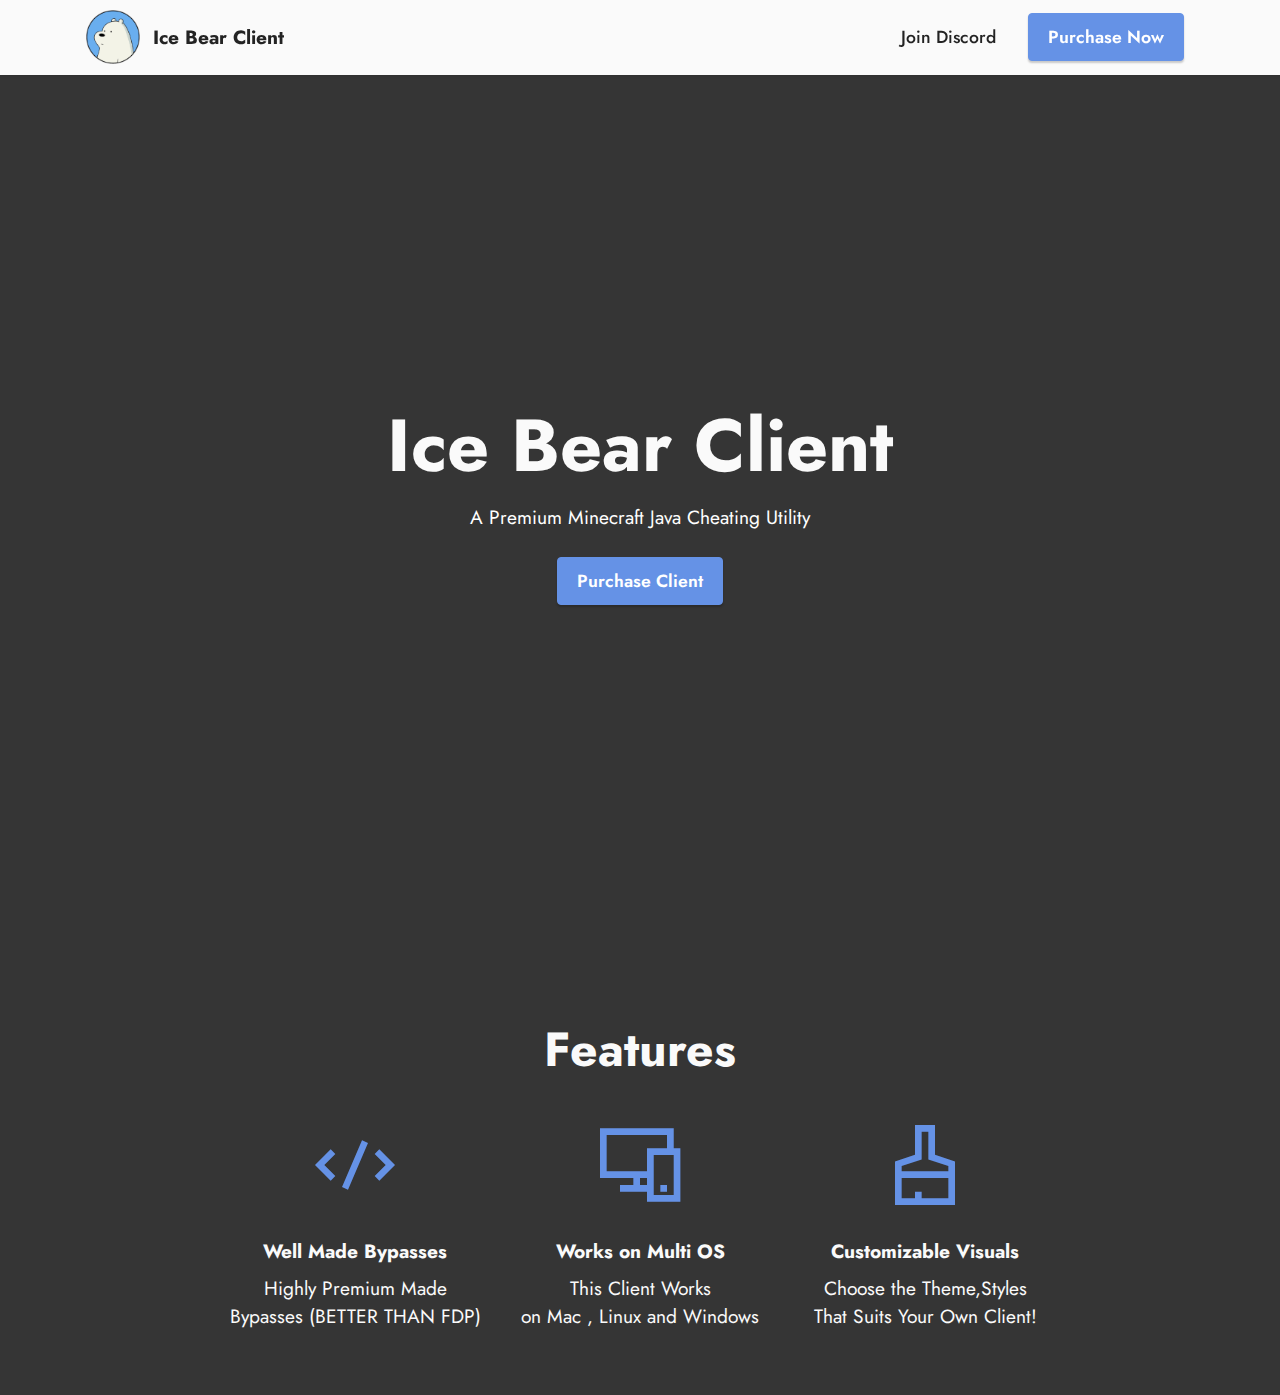
==== commit 6298dc6b: "Update index.html" ====
--- a/index.html
+++ b/index.html
@@ -1,7 +1,7 @@
 <!DOCTYPE html>
 <html  >
 <head>
-  <!-- Site made with Mobirise Website Builder v5.7.12, https://mobirise.com -->
+  <!-- SITE MADE FOR AXIUS IF U WANT TO SKID CONTACT TrashBox#9999 -->
   <meta charset="UTF-8">
   <meta http-equiv="X-UA-Compatible" content="IE=edge">
   <meta name="generator" content="Mobirise v5.7.12, mobirise.com">
@@ -35,7 +35,7 @@
             <div class="navbar-brand">
                 <span class="navbar-logo">
                     <a href="https://mobiri.se">
-                        <img src="assets/images/56476691-73x73.png" alt="Mobirise Website Builder" style="height: 8rem;">
+                        <img src="assets/images/56476691-73x73.png" alt="Mobirise Website Builder" style="height: 3.4rem;">
                     </a>
                 </span>
                 <span class="navbar-caption-wrap"><a class="navbar-caption text-black display-7" href="https://mobiri.se">Ice Bear Client</a></span>
@@ -125,8 +125,7 @@
             
         </div>
     </div>
-</section><section class="display-7" style="padding: 0;align-items: center;justify-content: center;flex-wrap: wrap;    align-content: center;display: flex;position: relative;height: 4rem;"><a href="https://mobiri.se/" style="flex: 1 1;height: 4rem;position: absolute;width: 100%;z-index: 1;"><img alt="" style="height: 4rem;" src="[data-uri]"></a><p style="margin: 0;text-align: center;" class="display-7">Designed with &#8204;</p><a style="z-index:1" href="https://mobirise.com/offline-website-builder.html">Offline Website Maker</a></section><script src="assets/bootstrap/js/bootstrap.bundle.min.js"></script>  <script src="assets/smoothscroll/smooth-scroll.js"></script>  <script src="assets/ytplayer/index.js"></script>  <script src="assets/dropdown/js/navbar-dropdown.js"></script>  <script src="assets/theme/js/script.js"></script>  
   
   
 </body>
-</html>+</html>
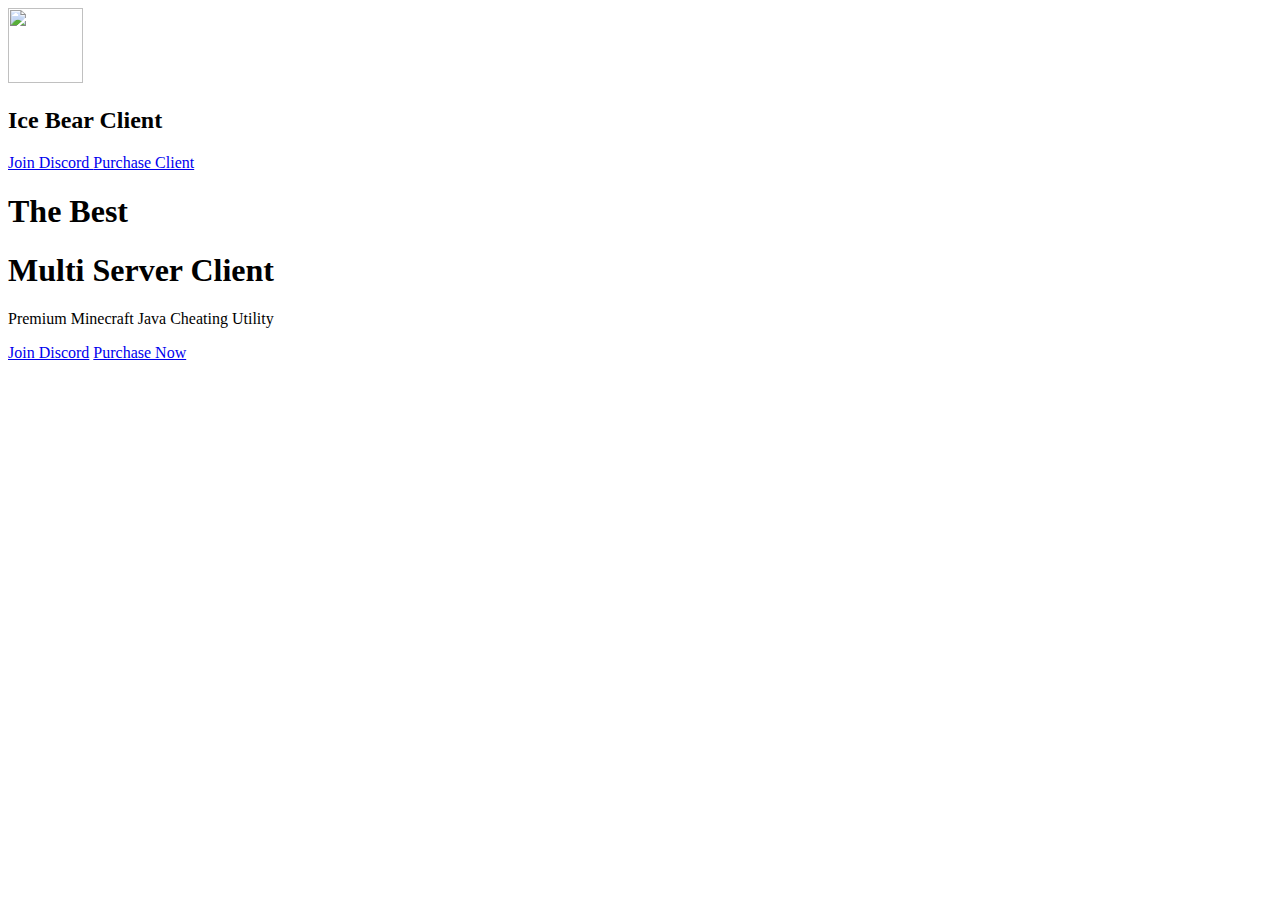
==== commit d2cb98a6: "Update index.html" ====
--- a/index.html
+++ b/index.html
@@ -1,131 +1,39 @@
 <!DOCTYPE html>
-<html  >
+<html>
 <head>
-  <!-- SITE MADE FOR AXIUS IF U WANT TO SKID CONTACT TrashBox#9999 -->
-  <meta charset="UTF-8">
-  <meta http-equiv="X-UA-Compatible" content="IE=edge">
-  <meta name="generator" content="Mobirise v5.7.12, mobirise.com">
-  <meta name="viewport" content="width=device-width, initial-scale=1, minimum-scale=1">
-  <link rel="shortcut icon" href="assets/images/56476691-73x73.png" type="image/x-icon">
-  <meta name="description" content="">
-  
-  
-  <title>Home</title>
-  <link rel="stylesheet" href="assets/web/assets/mobirise-icons2/mobirise2.css">
-  <link rel="stylesheet" href="assets/bootstrap/css/bootstrap.min.css">
-  <link rel="stylesheet" href="assets/bootstrap/css/bootstrap-grid.min.css">
-  <link rel="stylesheet" href="assets/bootstrap/css/bootstrap-reboot.min.css">
-  <link rel="stylesheet" href="assets/dropdown/css/style.css">
-  <link rel="stylesheet" href="assets/socicon/css/styles.css">
-  <link rel="stylesheet" href="assets/theme/css/style.css">
-  <link rel="preload" href="https://fonts.googleapis.com/css?family=Jost:100,200,300,400,500,600,700,800,900,100i,200i,300i,400i,500i,600i,700i,800i,900i&display=swap" as="style" onload="this.onload=null;this.rel='stylesheet'">
-  <noscript><link rel="stylesheet" href="https://fonts.googleapis.com/css?family=Jost:100,200,300,400,500,600,700,800,900,100i,200i,300i,400i,500i,600i,700i,800i,900i&display=swap"></noscript>
-  <link rel="preload" as="style" href="assets/mobirise/css/mbr-additional.css"><link rel="stylesheet" href="assets/mobirise/css/mbr-additional.css" type="text/css">
+    <link rel="stylesheet" type="text/css" href="index.css">
+    <link rel="stylesheet" type="text/css" href="indexhoverandshadow.css">
+<title>IceBear Client | Home</title>
+<div class="topnav">
+    <div class="topicon">
+      <img height="75" width="75" src="/images/images/logo.png" class="logo">
+      <h2 class="topnavtxt">Ice Bear Client</h2>
+    </div>
+    <div class="discord">
+      <a href="https://discord.gg/3UrEkj6vFE" class="topdiscord">
+        Join Discord
+      </a>
+      <a href="https://discord.gg/3UrEkj6vFE" class="toppurchase">
+        Purchase Client
+      </a>
+    </div>
+  </div>
+  <div class="middle">
 
-  
-  
-  
-</head>
-<body>
-  
-  <section data-bs-version="5.1" class="menu menu2 cid-tvwC6hhgMy" once="menu" id="menu2-0">
-    
-    <nav class="navbar navbar-dropdown navbar-fixed-top navbar-expand-lg">
-        <div class="container">
-            <div class="navbar-brand">
-                <span class="navbar-logo">
-                    <a href="https://mobiri.se">
-                        <img src="assets/images/56476691-73x73.png" alt="Mobirise Website Builder" style="height: 3.4rem;">
-                    </a>
-                </span>
-                <span class="navbar-caption-wrap"><a class="navbar-caption text-black display-7" href="https://mobiri.se">Ice Bear Client</a></span>
-            </div>
-            <button class="navbar-toggler" type="button" data-toggle="collapse" data-bs-toggle="collapse" data-target="#navbarSupportedContent" data-bs-target="#navbarSupportedContent" aria-controls="navbarNavAltMarkup" aria-expanded="false" aria-label="Toggle navigation">
-                <div class="hamburger">
-                    <span></span>
-                    <span></span>
-                    <span></span>
-                    <span></span>
-                </div>
-            </button>
-            <div class="collapse navbar-collapse" id="navbarSupportedContent">
-                <ul class="navbar-nav nav-dropdown" data-app-modern-menu="true"><li class="nav-item"><a class="nav-link link text-black text-primary display-4" href="https://discord.gg/3UrEkj6vFE">Join Discord</a>
-                    </li></ul>
-                
-                <div class="navbar-buttons mbr-section-btn"><a class="btn btn-primary display-4" href="https://discord.gg/3UrEkj6vFE">Purchase Now</a></div>
-            </div>
-        </div>
-    </nav>
-</section>
+<h1>The Best</h1>
+<h1 class="multiserverclient">Multi Server Client</h1>
+<p class="midtxtdesc">Premium Minecraft Java Cheating Utility</p>
+</div>
+<a href="https://discord.gg/3UrEkj6vFE" class="midbuttondiscord">Join Discord</a>
+<a href="https://discord.gg/3UrEkj6vFE" class="midbuttondiscord">Purchase Now</a>
 
-<section data-bs-version="5.1" class="header4 cid-tvwCcwuKsb mbr-fullscreen" id="header4-1">
 
-    
-    
-    <div class="container">
-        <div class="row">
-            <div class="content-wrap">
-                <h1 class="mbr-section-title mbr-fonts-style mbr-white mb-3 display-1"><strong>Ice Bear Client</strong></h1>
-                
-                <p class="mbr-fonts-style mbr-text mbr-white mb-3 display-7">A Premium Minecraft Java Cheating Utility</p>
 
-                <div class="mbr-section-btn"><a class="btn btn-primary display-4" href="https://discord.gg/3UrEkj6vFE">Purchase Client</a></div>
-            </div>
-        </div>
-    </div>
-</section>
 
-<section data-bs-version="5.1" class="features1 cid-tvzM3BUqfu" id="features1-4">
-    
 
-    
-    
-    <div class="container">
-        <div class="row">
-            <div class="col-12 col-lg-9">
-                <h3 class="mbr-section-title mbr-fonts-style align-center mb-0 display-2">
-                    <strong>Features</strong></h3>
-                
-            </div>
-        </div>
-        <div class="row">
-            <div class="card col-12 col-md-6 col-lg-3">
-                <div class="card-wrapper">
-                    <div class="card-box align-center">
-                        <div class="iconfont-wrapper">
-                            <span class="mbr-iconfont mobi-mbri-code mobi-mbri"></span>
-                        </div>
-                        <h5 class="card-title mbr-fonts-style display-7"><strong>Well Made Bypasses</strong></h5>
-                        <p class="card-text mbr-fonts-style display-7">Highly Premium Made<br>Bypasses (BETTER THAN FDP)</p>
-                    </div>
-                </div>
-            </div>
-            <div class="card col-12 col-md-6 col-lg-3">
-                <div class="card-wrapper">
-                    <div class="card-box align-center">
-                        <div class="iconfont-wrapper">
-                            <span class="mbr-iconfont mobi-mbri-responsive-2 mobi-mbri"></span>
-                        </div>
-                        <h5 class="card-title mbr-fonts-style display-7"><strong>Works on Multi OS</strong></h5>
-                        <p class="card-text mbr-fonts-style display-7">This Client Works<br>on Mac , Linux and Windows<br></p>
-                    </div>
-                </div>
-            </div>
-            <div class="card col-12 col-md-6 col-lg-3">
-                <div class="card-wrapper">
-                    <div class="card-box align-center">
-                        <div class="iconfont-wrapper">
-                            <span class="mbr-iconfont mobi-mbri-website-theme-2 mobi-mbri"></span>
-                        </div>
-                        <h5 class="card-title mbr-fonts-style display-7"><strong>Customizable Visuals</strong></h5>
-                        <p class="card-text mbr-fonts-style display-7">Choose the Theme,Styles<br>That Suits Your Own Client!</p>
-                    </div>
-                </div>
-            </div>
-            
-        </div>
-    </div>
-  
-  
-</body>
+
+
+
+
+
 </html>
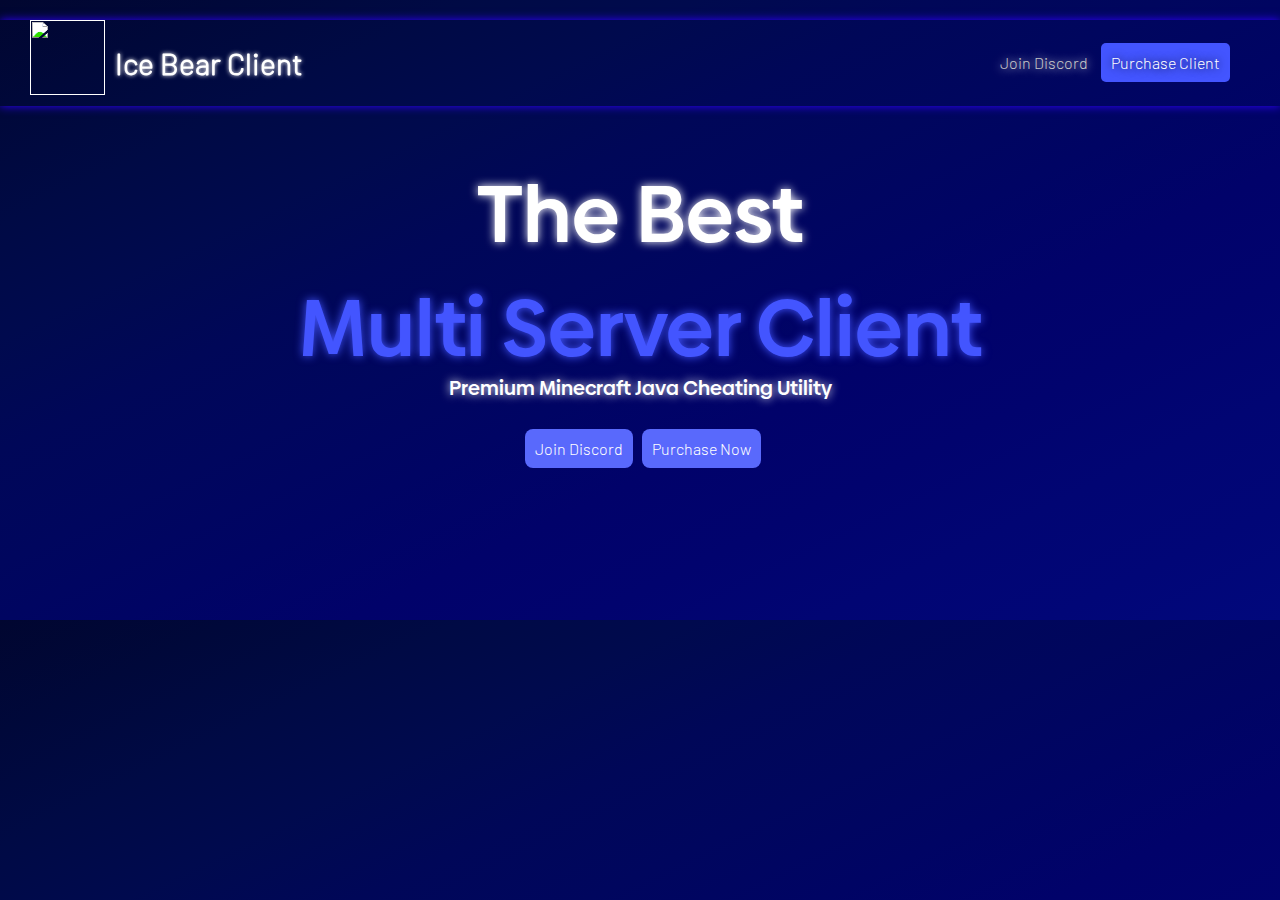
==== commit f1ee5d01: "Update index.html" ====
--- a/index.html
+++ b/index.html
@@ -6,7 +6,7 @@
 <title>IceBear Client | Home</title>
 <div class="topnav">
     <div class="topicon">
-      <img height="75" width="75" src="/images/images/logo.png" class="logo">
+      <img height="75" width="75" src="https://github.com/Syntex1337/IceBearClient/blob/main/images/images/logo.png?raw=true" class="logo">
       <h2 class="topnavtxt">Ice Bear Client</h2>
     </div>
     <div class="discord">
--- a/index.css
+++ b/index.css
@@ -0,0 +1,126 @@
+@font-face {
+    font-family: Font1;
+    src: url(/images/fonts/Barlow-Light.ttf);
+}
+@font-face {
+    font-family: Font2;
+    src: url(/images/fonts/Clean2.otf)
+}
+::-webkit-scrollbar {
+  width: 10px;
+}
+::-webkit-scrollbar-track {
+  background: rgb(213, 216, 247);
+}
+::-webkit-scrollbar-thumb {
+  background: #5061fd;
+  border-radius: 2px
+}
+::-webkit-scrollbar-thumb:hover {
+  background: #0243f7;
+}
+
+  body { 
+    width: 100%;
+    height: 600px;
+    background-image: linear-gradient(to left top, #01087c, #010677, #010573, #01036e, #01026a, #000464, #00065e, #000758, #000a4e, #000a45, #00083a, #010630);
+    color: #fff; 
+    margin: 0; 
+    padding: 0; 
+    text-align: center;
+  } 
+
+  .multiserverclient {
+    color: #4355ff;
+    text-shadow: 0 0 10px #4355ff;
+    line-height: 10px;
+    font-family: Font2;
+}
+  .topnav { 
+      display: flex; 
+      justify-content: space-between; 
+      align-items: center; 
+      margin-top: 20px;
+      box-shadow:0 0 9px rgb(47, 0, 255);
+  } 
+  
+  .topicon { 
+      display: flex; 
+      margin-left: 30px; 
+      filter: contrast(200%);
+  } 
+  
+  .discord { 
+      margin-right: 50px;
+  } 
+  
+  .topnavtxt { 
+      margin-left: 10px; 
+      font-family: Font1;
+      text-shadow: 0px 0px 4px #fff; 
+      font-size: 30px;
+  } 
+
+  .topdiscord { 
+      text-decoration: none; 
+      color: #c7c7c7; 
+      text-shadow: 0px 0px 10px #fff;
+      font-family: Font1;
+  } 
+  
+  .toppurchase { 
+      text-decoration: none; 
+      color: #c7c7c7; 
+      text-shadow: 0px 0px 10px #000000; 
+      margin-left: 10px;
+      width: 100px;
+      height: 50px;
+      background-color: #4355ff;
+      color: #fff;
+      border: none;
+      border-radius: 5px;
+      font-size: 16px;
+      text-align: center;
+      padding: 10px;
+      font-family: Font1;
+  } 
+  .middle{
+    font-family: Font2;
+    font-size: 40px;
+    text-shadow: 0 0 10px #fff;
+  }
+  .features{
+    font-size: 80px;
+    line-height: 300px;
+    font-family: Font2;
+    text-shadow: 0 0 4px white;
+  }
+  .midbuttondiscord{
+    line-height: 80px;
+    text-decoration: none;
+    color: white;
+    font-family: Font1;
+    background-color: #5969fc;
+    border: none;
+    padding: 10px;
+    border-radius: 8px;
+    margin-left: 5px;
+  }
+.midtxtdesc{
+  font-size: 20px;
+  line-height: 1px;
+}
+.cards {  
+  box-shadow: 0 0 10px rgb(0, 47, 255);
+  font-family: Font2; 
+  line-height: 10px;
+} 
+.icons{
+  -webkit-filter: grayscale(1) invert(1);
+  filter: grayscale(1) invert(1);
+  height: 30px;
+  width: 30px;
+}
+.desctxt{
+  font-family: Font1;
+}--- a/indexhoverandshadow.css
+++ b/indexhoverandshadow.css
@@ -0,0 +1,25 @@
+.toppurchase:hover { 
+    text-decoration: none; 
+    color: #ffffff; 
+    text-shadow: 0px 0px 100px #000000; 
+    margin-left: 10px;
+    width: 100px;
+    height: 50px;
+    background-color: #4355ff;
+    color: #fff;
+    border: none;
+    border-radius: 5px;
+    font-size: 16px;
+    text-align: center;
+    padding: 10px;
+} 
+.topdiscord:hover { 
+    text-decoration: none; 
+    color: #e4dede; 
+    text-shadow: 0px 0px 10px #fff; 
+    margin-left: 10px;
+} 
+
+
+
+
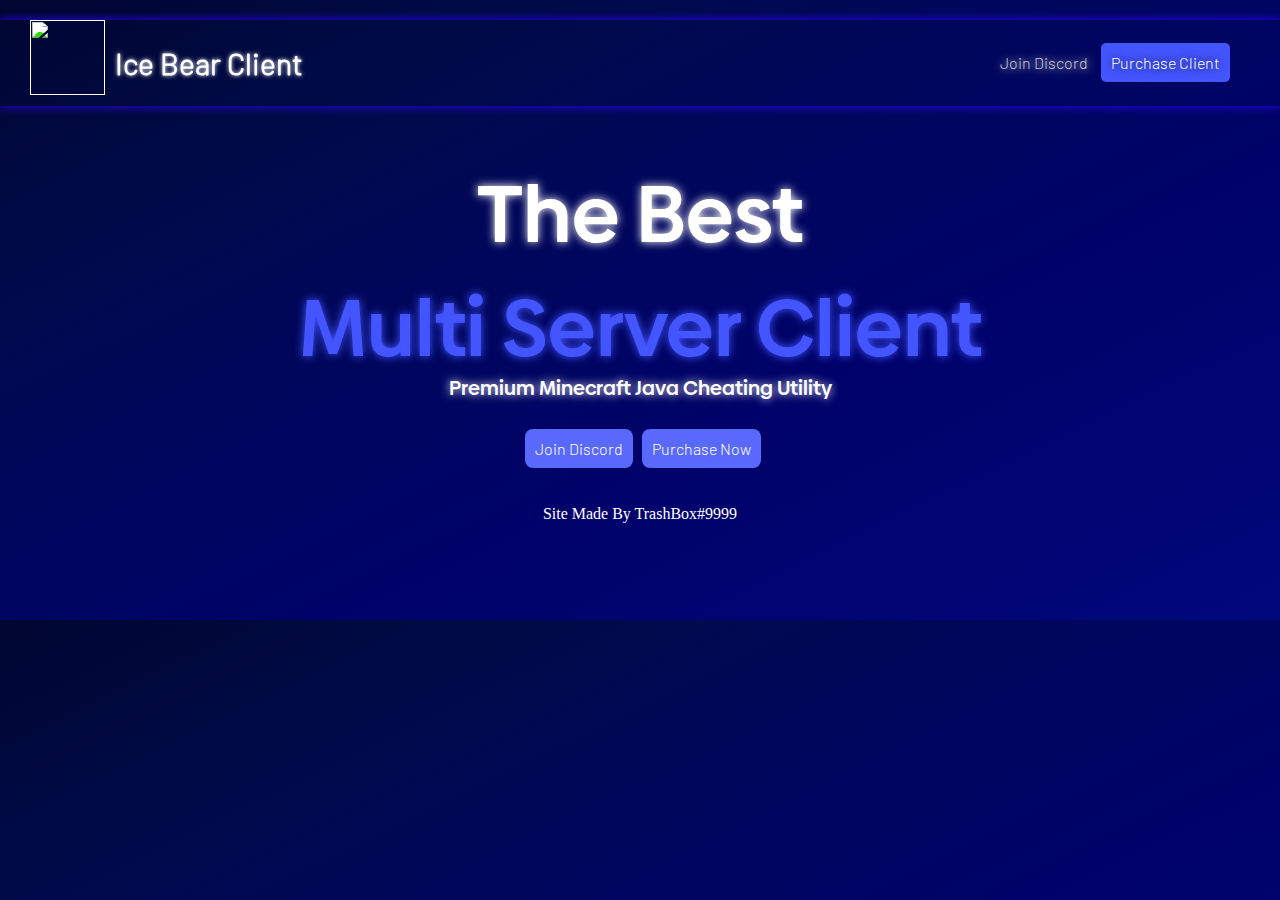
==== commit 8eebe462: "Update index.html" ====
--- a/index.html
+++ b/index.html
@@ -26,14 +26,7 @@
 </div>
 <a href="https://discord.gg/3UrEkj6vFE" class="midbuttondiscord">Join Discord</a>
 <a href="https://discord.gg/3UrEkj6vFE" class="midbuttondiscord">Purchase Now</a>
-
-
-
-
-
-
-
-
-
+<br>
+<p>Site Made By TrashBox#9999<p>
 
 </html>
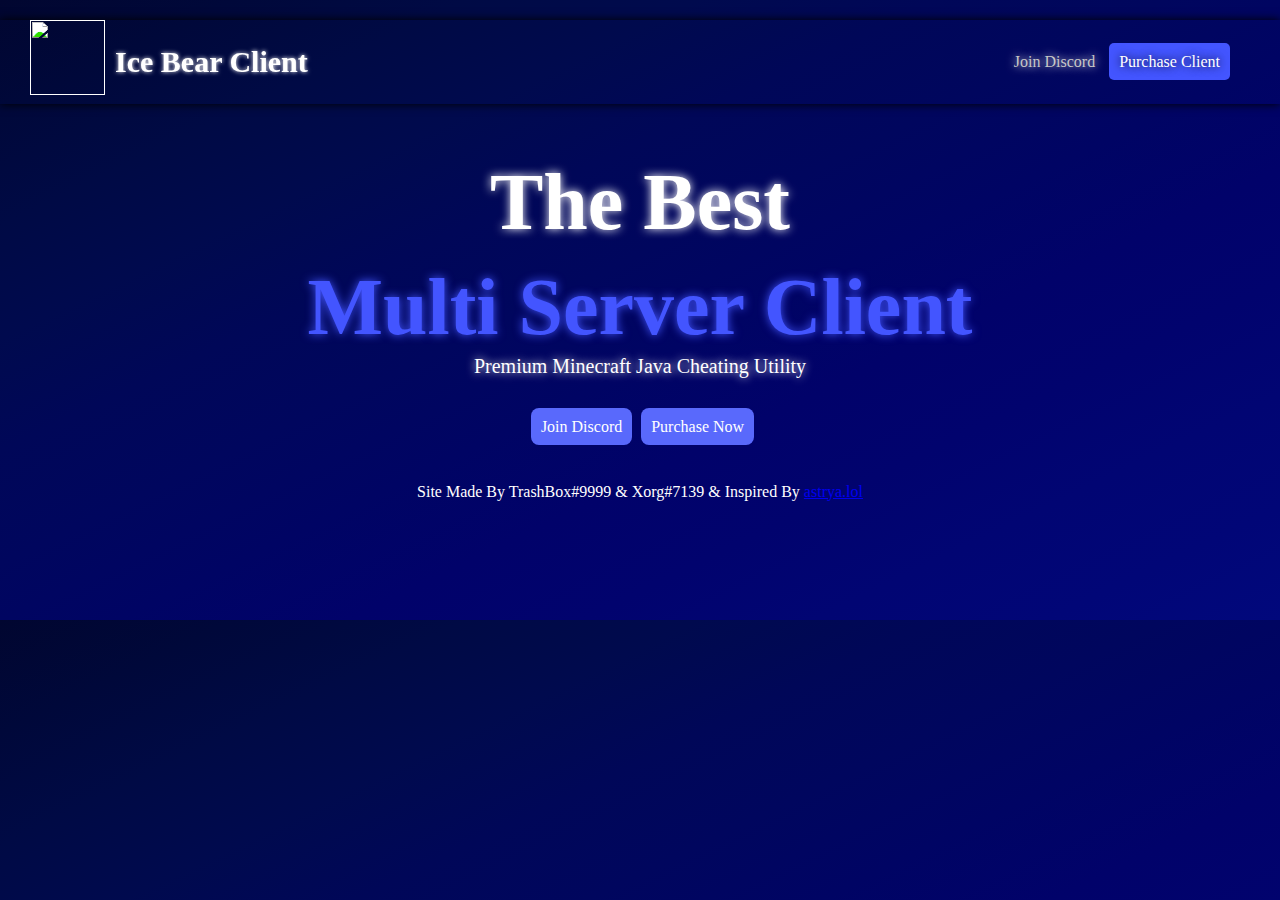
==== commit d9f4c056: "Update index.html" ====
--- a/index.html
+++ b/index.html
@@ -3,10 +3,13 @@
 <head>
     <link rel="stylesheet" type="text/css" href="index.css">
     <link rel="stylesheet" type="text/css" href="indexhoverandshadow.css">
-<title>IceBear Client | Home</title>
+    <link rel="icon" type="image/x-icon" href="/images/images/favicon.ico">
+    <title>IceBear Client | Home</title>
+</head>
+<body>
 <div class="topnav">
     <div class="topicon">
-      <img height="75" width="75" src="https://github.com/Syntex1337/IceBearClient/blob/main/images/images/logo.png?raw=true" class="logo">
+      <img height="75" width="75" src="https://raw.githubusercontent.com/Syntex1337/IceBearClient/main/images/images/logo2.png" class="logo">
       <h2 class="topnavtxt">Ice Bear Client</h2>
     </div>
     <div class="discord">
@@ -26,7 +29,13 @@
 </div>
 <a href="https://discord.gg/3UrEkj6vFE" class="midbuttondiscord">Join Discord</a>
 <a href="https://discord.gg/3UrEkj6vFE" class="midbuttondiscord">Purchase Now</a>
-<br>
-<p>Site Made By TrashBox#9999<p>
+
+
+
+<p class="creditbot">Site Made By TrashBox#9999 & Xorg#7139  & Inspired By <a href="https://astrya.lol/" class="creditbotlink">astrya.lol</a></p>
+
+
+
+</body>
 
 </html>
--- a/index.css
+++ b/index.css
@@ -1,10 +1,10 @@
 @font-face {
     font-family: Font1;
-    src: url(/images/fonts/Barlow-Light.ttf);
+    src: url(https://raw.githubusercontent.com/Syntex1337/IceBearClient/main/images/fonts/Barlow-Light.ttf);
 }
 @font-face {
     font-family: Font2;
-    src: url(/images/fonts/Clean2.otf)
+    src: url(https://raw.githubusercontent.com/Syntex1337/IceBearClient/main/images/fonts/Clean2.otf)
 }
 ::-webkit-scrollbar {
   width: 10px;
@@ -19,7 +19,7 @@
 ::-webkit-scrollbar-thumb:hover {
   background: #0243f7;
 }
-
+ 
   body { 
     width: 100%;
     height: 600px;
@@ -41,7 +41,7 @@
       justify-content: space-between; 
       align-items: center; 
       margin-top: 20px;
-      box-shadow:0 0 9px rgb(47, 0, 255);
+      box-shadow:0 0 9px rgb(0, 0, 0);
   } 
   
   .topicon { 
@@ -123,4 +123,4 @@
 }
 .desctxt{
   font-family: Font1;
-}+}
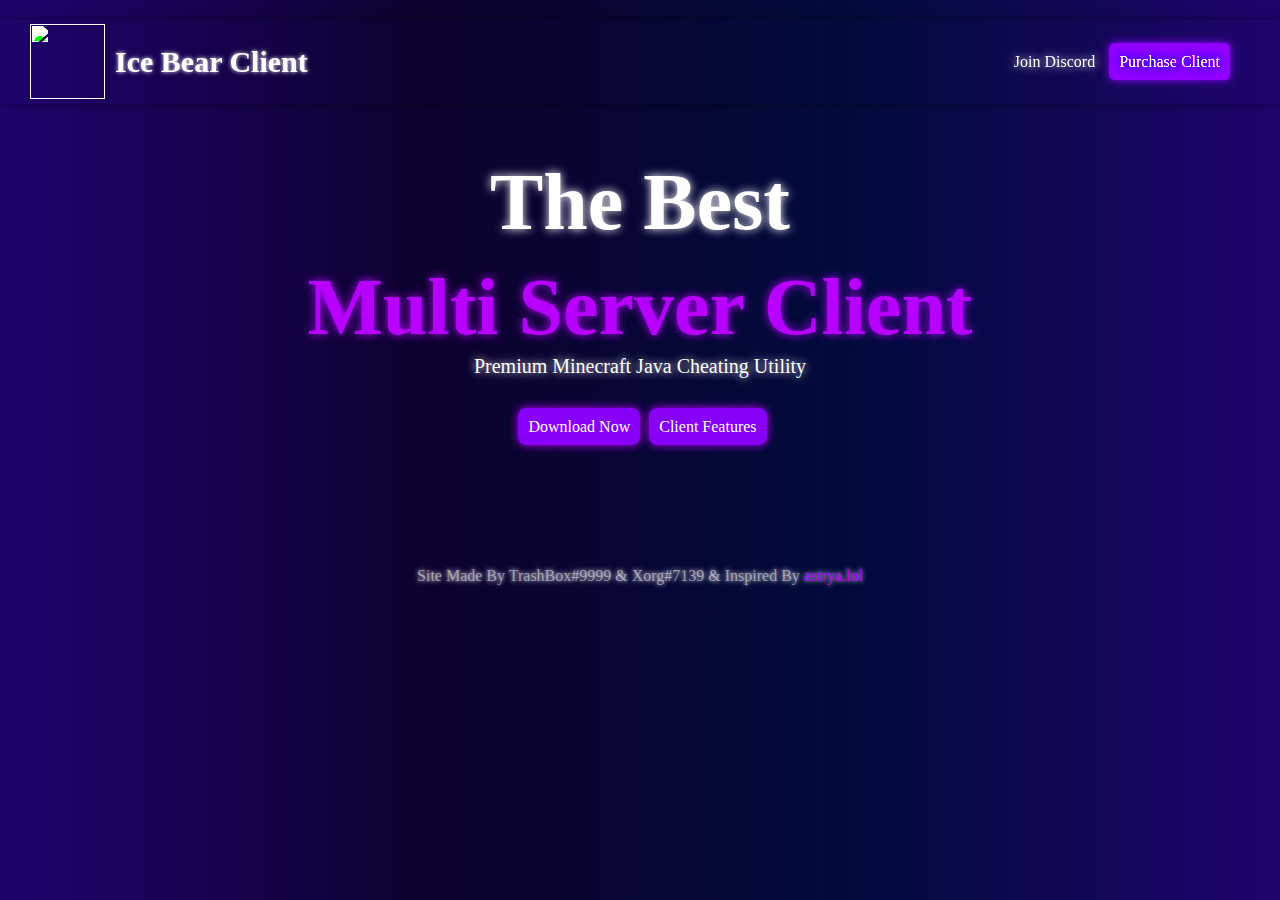
==== commit a0044dea: "Update index.html" ====
--- a/index.html
+++ b/index.html
@@ -3,7 +3,7 @@
 <head>
     <link rel="stylesheet" type="text/css" href="index.css">
     <link rel="stylesheet" type="text/css" href="indexhoverandshadow.css">
-    <link rel="icon" type="image/x-icon" href="/images/images/favicon.ico">
+    <link rel="icon" type="image/x-icon" src="favicon.ico">
     <title>IceBear Client | Home</title>
 </head>
 <body>
@@ -27,15 +27,14 @@
 <h1 class="multiserverclient">Multi Server Client</h1>
 <p class="midtxtdesc">Premium Minecraft Java Cheating Utility</p>
 </div>
-<a href="https://discord.gg/3UrEkj6vFE" class="midbuttondiscord">Join Discord</a>
-<a href="https://discord.gg/3UrEkj6vFE" class="midbuttondiscord">Purchase Now</a>
-
+<a href="https://discord.gg/3UrEkj6vFE" class="midbuttondiscord">Download Now</a>
+<a href="features.html" class="midbuttondiscord">Client Features</a>
 
 
 <p class="creditbot">Site Made By TrashBox#9999 & Xorg#7139  & Inspired By <a href="https://astrya.lol/" class="creditbotlink">astrya.lol</a></p>
 
 
 
+
 </body>
-
 </html>
--- a/index.css
+++ b/index.css
@@ -1,126 +1,143 @@
 @font-face {
-    font-family: Font1;
-    src: url(https://raw.githubusercontent.com/Syntex1337/IceBearClient/main/images/fonts/Barlow-Light.ttf);
+  font-family: Font1;
+  src: url(https://raw.githubusercontent.com/Syntex1337/IceBearClient/main/images/fonts/Barlow-Light.ttf);
 }
 @font-face {
-    font-family: Font2;
-    src: url(https://raw.githubusercontent.com/Syntex1337/IceBearClient/main/images/fonts/Clean2.otf)
+  font-family: Font2;
+  src: url(https://raw.githubusercontent.com/Syntex1337/IceBearClient/main/images/fonts/Clean2.otf)
 }
 ::-webkit-scrollbar {
-  width: 10px;
+width: 10px;
 }
 ::-webkit-scrollbar-track {
-  background: rgb(213, 216, 247);
+background: rgb(213, 216, 247);
 }
 ::-webkit-scrollbar-thumb {
-  background: #5061fd;
-  border-radius: 2px
+background: rgb(136, 0, 247);
+border-radius: 2px
 }
 ::-webkit-scrollbar-thumb:hover {
-  background: #0243f7;
+background: rgb(112, 1, 202);
 }
- 
-  body { 
-    width: 100%;
-    height: 600px;
-    background-image: linear-gradient(to left top, #01087c, #010677, #010573, #01036e, #01026a, #000464, #00065e, #000758, #000a4e, #000a45, #00083a, #010630);
-    color: #fff; 
-    margin: 0; 
-    padding: 0; 
+.logo{
+filter: contrast(1000%);
+}
+body { 
+  background-image: linear-gradient(to right, rgb(31, 3, 109) , rgb(13, 1, 46) , rgb(0, 11, 59) , rgb(31, 3, 109));
+  color: #fff; 
+  margin: 0; 
+  margin-bottom: 30px;
+  padding: 0; 
+  text-align: center;
+} 
+
+.multiserverclient {
+  color: rgb(183, 0, 255);
+  text-shadow: 0 0 10px rgb(183, 0, 255);
+  line-height: 10px;
+  font-family: Font2;
+}
+.topnav { 
+    display: flex; 
+    justify-content: space-between; 
+    align-items: center; 
+    margin-top: 20px;
+    box-shadow:0 0 9px rgba(0, 0, 0, 0.425);
+    filter: blur(100%);
+    filter: contrast(200%);
+} 
+
+.topicon { 
+    display: flex; 
+    margin-left: 30px; 
+    filter: contrast(200%);
+  align-items: center;
+} 
+
+.discord { 
+    margin-right: 50px;
+} 
+
+.topnavtxt { 
+    margin-left: 10px; 
+    font-family: Font1;
+    text-shadow: 0px 0px 4px #fff; 
+    font-size: 30px;
+} 
+
+.topdiscord { 
+    text-decoration: none; 
+    color: #c7c7c7; 
+    text-shadow: 0px 0px 10px #fff;
+    font-family: Font1;
+} 
+
+.toppurchase { 
+    text-decoration: none; 
+    color: #c7c7c7; 
+    text-shadow: 0px 0px 10px #000000; 
+    margin-left: 10px;
+    width: 100px;
+    height: 50px;
+    background-color: rgb(136, 0, 247);
+    box-shadow: 0 0 10px rgb(136, 0, 247);
+    color: #fff;
+    border: none;
+    border-radius: 5px;
+    font-size: 16px;
     text-align: center;
-  } 
-
-  .multiserverclient {
-    color: #4355ff;
-    text-shadow: 0 0 10px #4355ff;
-    line-height: 10px;
-    font-family: Font2;
+    padding: 10px;
+    font-family: Font1;
+} 
+.middle{
+  font-family: Font2;
+  font-size: 40px;
+  text-shadow: 0 0 10px #fff;
 }
-  .topnav { 
-      display: flex; 
-      justify-content: space-between; 
-      align-items: center; 
-      margin-top: 20px;
-      box-shadow:0 0 9px rgb(0, 0, 0);
-  } 
-  
-  .topicon { 
-      display: flex; 
-      margin-left: 30px; 
-      filter: contrast(200%);
-  } 
-  
-  .discord { 
-      margin-right: 50px;
-  } 
-  
-  .topnavtxt { 
-      margin-left: 10px; 
-      font-family: Font1;
-      text-shadow: 0px 0px 4px #fff; 
-      font-size: 30px;
-  } 
-
-  .topdiscord { 
-      text-decoration: none; 
-      color: #c7c7c7; 
-      text-shadow: 0px 0px 10px #fff;
-      font-family: Font1;
-  } 
-  
-  .toppurchase { 
-      text-decoration: none; 
-      color: #c7c7c7; 
-      text-shadow: 0px 0px 10px #000000; 
-      margin-left: 10px;
-      width: 100px;
-      height: 50px;
-      background-color: #4355ff;
-      color: #fff;
-      border: none;
-      border-radius: 5px;
-      font-size: 16px;
-      text-align: center;
-      padding: 10px;
-      font-family: Font1;
-  } 
-  .middle{
-    font-family: Font2;
-    font-size: 40px;
-    text-shadow: 0 0 10px #fff;
-  }
-  .features{
-    font-size: 80px;
-    line-height: 300px;
-    font-family: Font2;
-    text-shadow: 0 0 4px white;
-  }
-  .midbuttondiscord{
-    line-height: 80px;
-    text-decoration: none;
-    color: white;
-    font-family: Font1;
-    background-color: #5969fc;
-    border: none;
-    padding: 10px;
-    border-radius: 8px;
-    margin-left: 5px;
-  }
+.features{
+  font-size: 80px;
+  line-height: 300px;
+  font-family: Font2;
+  text-shadow: 0 0 4px white;
+}
+.midbuttondiscord{
+  line-height: 80px;
+  text-decoration: none;
+  color: white;
+  font-family: Font1;
+  background-color: rgb(136, 0, 247);
+  box-shadow: 0 0 10px rgb(183, 0, 255);
+  border: none;
+  padding: 10px;
+  border-radius: 8px;
+  margin-left: 5px;
+}
 .midtxtdesc{
-  font-size: 20px;
-  line-height: 1px;
+font-size: 20px;
+line-height: 1px;
 }
-.cards {  
-  box-shadow: 0 0 10px rgb(0, 47, 255);
-  font-family: Font2; 
-  line-height: 10px;
+.cards   {  
+box-shadow: 0 0 10px rgb(206, 153, 250);
+font-family: Font2; 
+line-height: 10px;
 } 
 .icons{
-  -webkit-filter: grayscale(1) invert(1);
-  filter: grayscale(1) invert(1);
-  height: 30px;
-  width: 30px;
+-webkit-filter: grayscale(1) invert(1);
+filter: grayscale(1) invert(1);
+height: 30px;
+width: 30px;
 }
 .desctxt{
-  font-family: Font1;
+font-family: Font1;
 }
+.creditbot{
+font-family: Font1;
+margin-top: 100px;
+text-shadow: 0 0 5px rgb(255, 255, 255);
+color: rgba(255, 255, 255, 0.514);
+}
+.creditbotlink{
+text-decoration: none;
+text-shadow: 0 0 3 rgb(183, 0, 255);
+color: rgb(183, 0, 255);
+}
--- a/indexhoverandshadow.css
+++ b/indexhoverandshadow.css
@@ -1,11 +1,10 @@
 .toppurchase:hover { 
     text-decoration: none; 
     color: #ffffff; 
-    text-shadow: 0px 0px 100px #000000; 
     margin-left: 10px;
     width: 100px;
     height: 50px;
-    background-color: #4355ff;
+    background-color: rgb(143, 13, 250);
     color: #fff;
     border: none;
     border-radius: 5px;
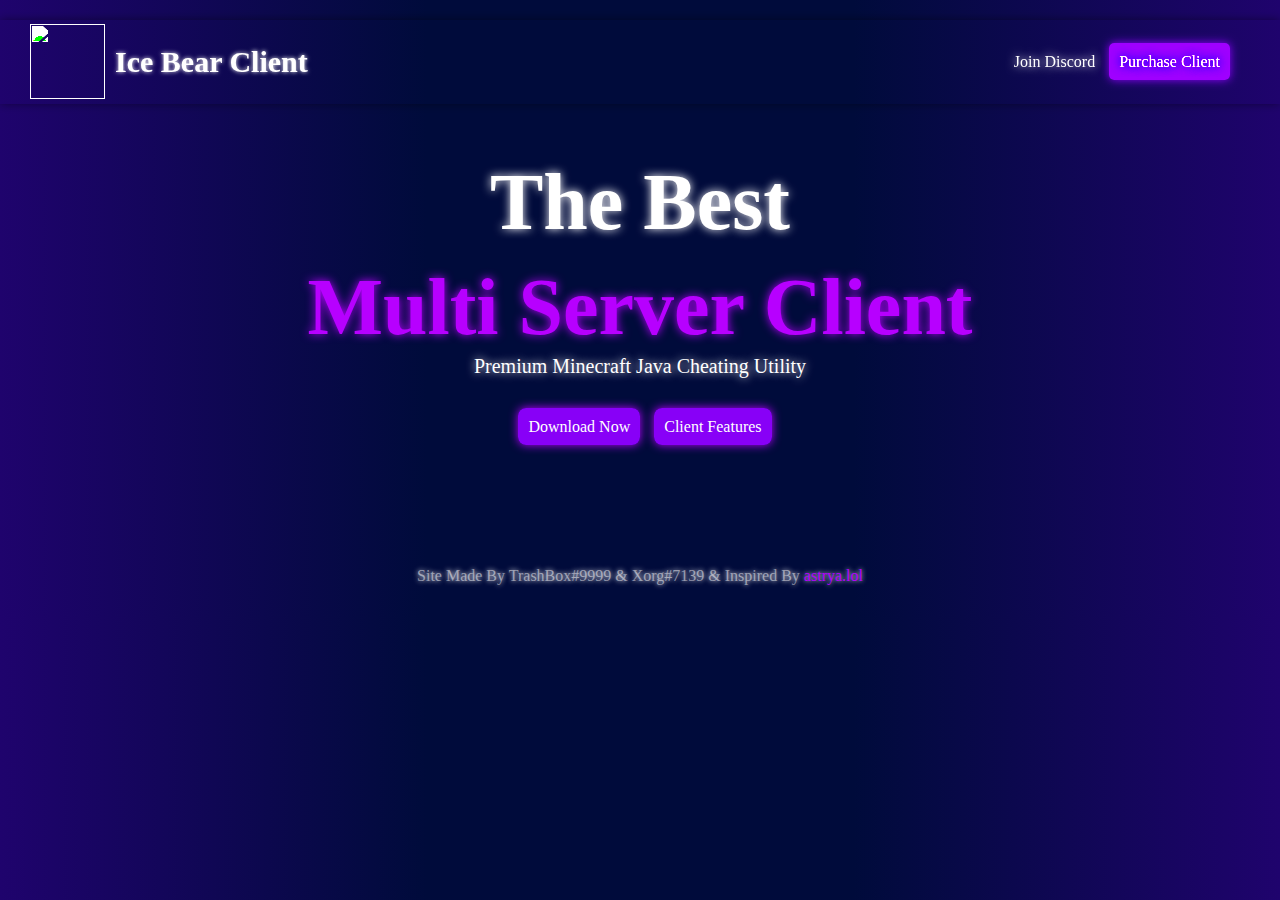
==== commit ba121543: "Update index.html" ====
--- a/index.html
+++ b/index.html
@@ -13,10 +13,10 @@
       <h2 class="topnavtxt">Ice Bear Client</h2>
     </div>
     <div class="discord">
-      <a href="https://discord.gg/3UrEkj6vFE" class="topdiscord">
+      <a href="https://discord.gg/qRzfKp8mHX" class="topdiscord">
         Join Discord
       </a>
-      <a href="https://discord.gg/3UrEkj6vFE" class="toppurchase">
+      <a href="https://discord.gg/qRzfKp8mHX" class="toppurchase">
         Purchase Client
       </a>
     </div>
@@ -27,7 +27,7 @@
 <h1 class="multiserverclient">Multi Server Client</h1>
 <p class="midtxtdesc">Premium Minecraft Java Cheating Utility</p>
 </div>
-<a href="https://discord.gg/3UrEkj6vFE" class="midbuttondiscord">Download Now</a>
+<a href="https://discord.gg/qRzfKp8mHX" class="midbuttondiscord">Download Now</a>
 <a href="features.html" class="midbuttondiscord">Client Features</a>
 
 
--- a/index.css
+++ b/index.css
@@ -1,3 +1,6 @@
+/* hi there! im Trashbox This Site is Fully Made By TrashBox#9999 Please Contact him. To Skid Etc */
+
+
 @font-face {
   font-family: Font1;
   src: url(https://raw.githubusercontent.com/Syntex1337/IceBearClient/main/images/fonts/Barlow-Light.ttf);
@@ -23,12 +26,13 @@
 filter: contrast(1000%);
 }
 body { 
-  background-image: linear-gradient(to right, rgb(31, 3, 109) , rgb(13, 1, 46) , rgb(0, 11, 59) , rgb(31, 3, 109));
+  background-image: linear-gradient(to right, rgb(31, 3, 109) , rgb(0, 11, 59) , rgb(0, 11, 59) , rgb(31, 3, 109));
   color: #fff; 
   margin: 0; 
   margin-bottom: 30px;
   padding: 0; 
   text-align: center;
+  scroll-behavior: smooth;
 } 
 
 .multiserverclient {
@@ -79,7 +83,7 @@
     margin-left: 10px;
     width: 100px;
     height: 50px;
-    background-color: rgb(136, 0, 247);
+    background-color: rgb(143, 13, 250);
     box-shadow: 0 0 10px rgb(136, 0, 247);
     color: #fff;
     border: none;
@@ -94,12 +98,6 @@
   font-size: 40px;
   text-shadow: 0 0 10px #fff;
 }
-.features{
-  font-size: 80px;
-  line-height: 300px;
-  font-family: Font2;
-  text-shadow: 0 0 4px white;
-}
 .midbuttondiscord{
   line-height: 80px;
   text-decoration: none;
@@ -110,22 +108,11 @@
   border: none;
   padding: 10px;
   border-radius: 8px;
-  margin-left: 5px;
+  margin-left: 10px;
 }
 .midtxtdesc{
 font-size: 20px;
 line-height: 1px;
-}
-.cards   {  
-box-shadow: 0 0 10px rgb(206, 153, 250);
-font-family: Font2; 
-line-height: 10px;
-} 
-.icons{
--webkit-filter: grayscale(1) invert(1);
-filter: grayscale(1) invert(1);
-height: 30px;
-width: 30px;
 }
 .desctxt{
 font-family: Font1;
@@ -141,3 +128,23 @@
 text-shadow: 0 0 3 rgb(183, 0, 255);
 color: rgb(183, 0, 255);
 }
+
+.cards { 
+  display: flex; 
+  flex-wrap: wrap; 
+  justify-content: center; 
+  align-items: center;
+} 
+.features2{
+font-family: font2;
+text-shadow: 0 0 4px white;
+font-size: 60px;
+}
+.bypasses1::content{
+  padding: 50px;
+  margin: 0 10px 10px 10px;
+  background-color: #000000;
+  font-family: font1;
+border-radius: 10px;
+
+}
